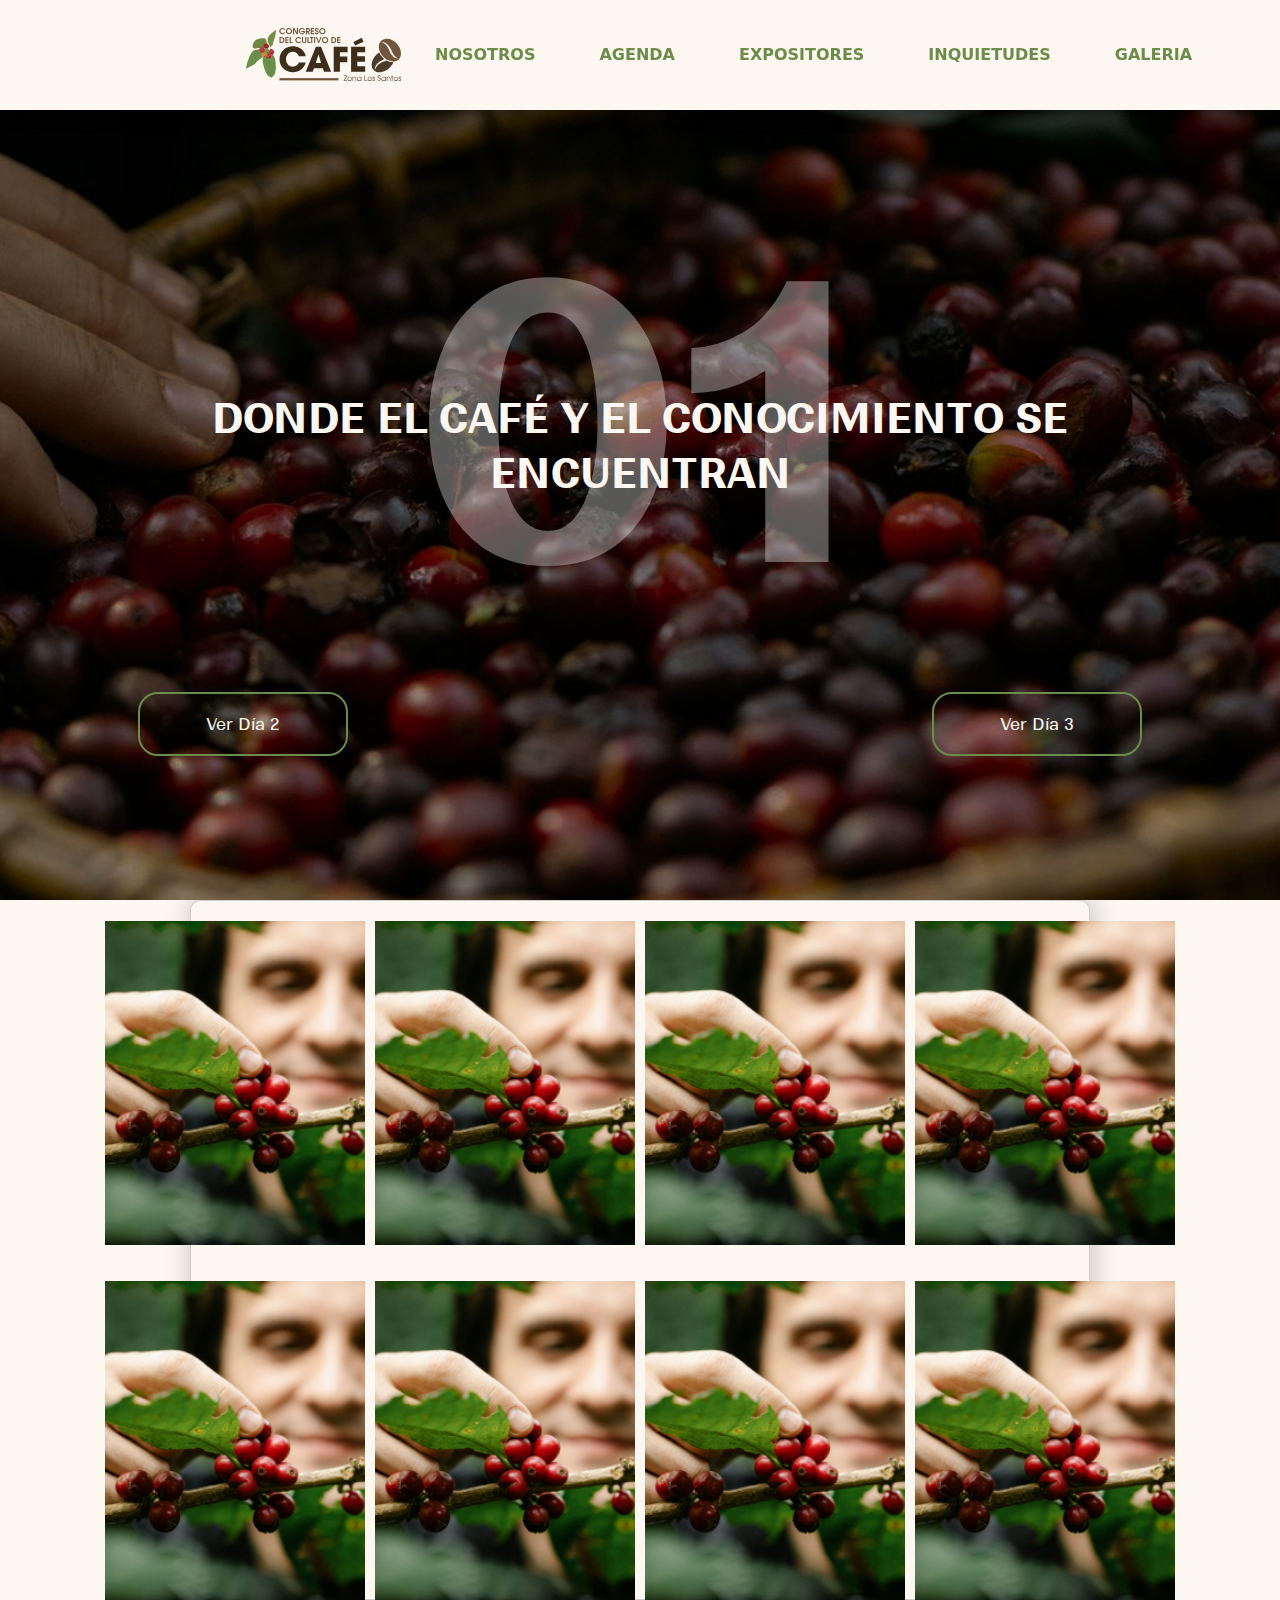
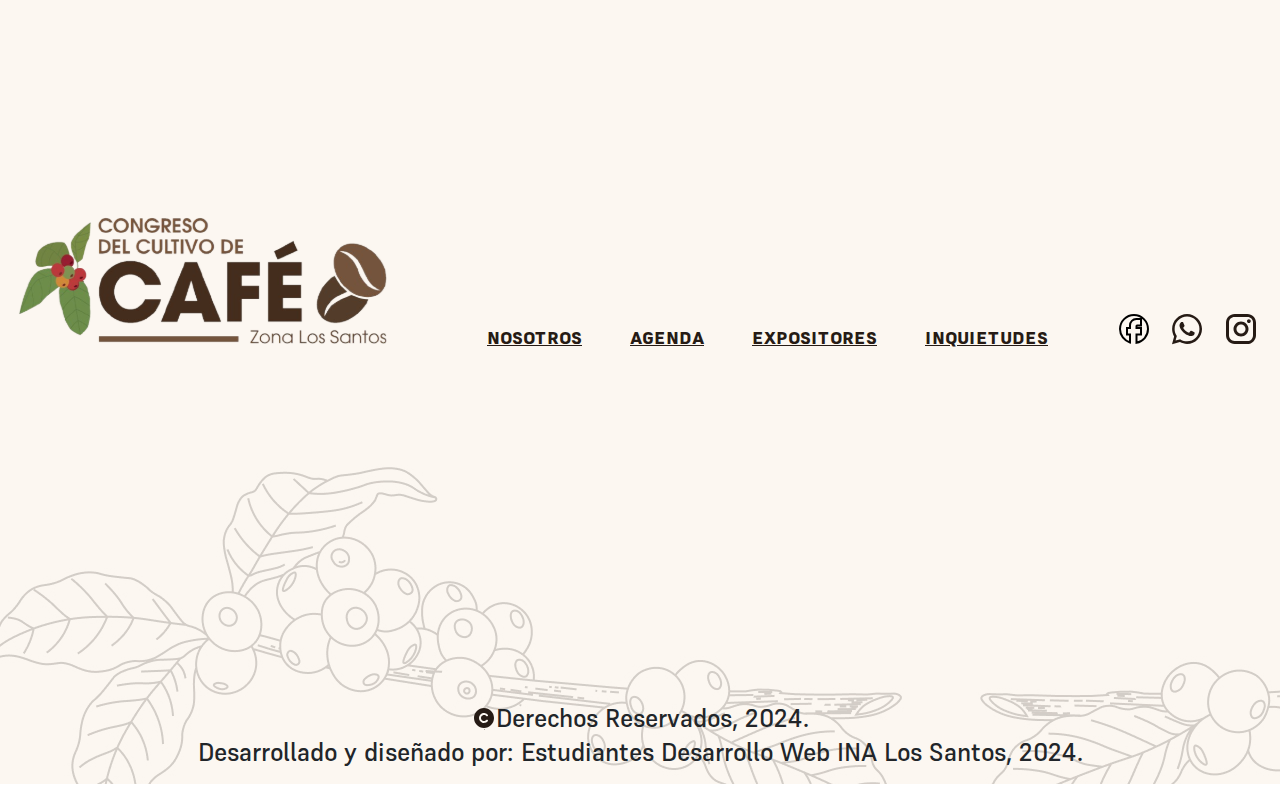
==== index1.html @ ed7559f1 "Add files via upload" ====
<!DOCTYPE html>
<html lang="es">

<head>
    <meta charset="UTF-8">
    <meta name="viewport" content="width=device-width, initial-scale=1.0">
    <title>Congreso Nacional Del Café</title>
    <link href="https://cdn.jsdelivr.net/npm/bootstrap@5.3.3/dist/css/bootstrap.min.css" rel="stylesheet"
        integrity="sha384-QWTKZyjpPEjISv5WaRU9OFeRpok6YctnYmDr5pNlyT2bRjXh0JMhjY6hW+ALEwIH" crossorigin="anonymous">
    <link rel="stylesheet" href="css/style.css">
</head>

<body>
    <header class="container-fluid">
        <!-- Incio navbar -->
        <nav class="navbar navbar-expand-xl fixed-top nav_menu">
            <div class="container">
                <a class="navbar-brand" href="#inicio"><img id="logo" src="img/logoCongreso.svg"
                        alt="Logo Congreso Nacional Del Cafe"></a>
                <button class="navbar-toggler" type="button" data-bs-toggle="collapse" data-bs-target="#navbarNav"
                    aria-controls="navbarNav" aria-expanded="false" aria-label="Toggle navigation">
                    <span class="navbar-toggler-icon"></span>
                </button>
                <div class="collapse navbar-collapse justify-content-end" id="navbarNav">
                    <ul class="navbar-nav nav_options">
                        <li class="nav-item">
                            <a class="nav-link nav_direction" aria-current="page" href="#nosotros">NOSOTROS</a>
                        </li>
                        <li class="nav-item">
                            <a class="nav-link nav_direction" href="#agenda">AGENDA</a>
                        </li>
                        <li class="nav-item">
                            <a class="nav-link nav_direction" href="#expositores">EXPOSITORES</a>
                        </li>
                        <li class="nav-item">
                            <a class="nav-link nav_direction" href="#inquietudes">INQUIETUDES</a>
                        </li>
                        <li class="nav-item">
                            <a class="nav-link nav_direction" href="galeria">GALERIA</a>
                        </li>
                    </ul>
                </div>
            </div>
        </nav>
    </header>
    <!-- Final navbar -->
    <!-- INICIO SECCION PRINCPAL GALERIA -->
    <section class="banner_galeria_1 overflow-x-hidden">
        <div class="container-fluid banner_galeria_1 d-flex justify-content-center align-items-center flex-column">
            <div class=" container row justify-content-center d-flex flex-column contenido_galeria">
                <div class="numero-fondo">
                    <h3 class="text-center titulo_banner_1">01</h3>
                </div>
                <article>
                    <div class="position-absolute top-50  contenedor_texto_galeria1">
                        <h3 class="texto_banner_1">
                            DONDE EL CAFÉ Y EL CONOCIMIENTO SE ENCUENTRAN
                        </h3>
                    </div>
                </article>
            </div>
            <div class=" botones-container">
                <div class=" botones">
                    <div class="">
                        <a href="index2.html" class="btn">Ver Día 2</a>
                    </div>
                    <div class="">
                        <a href="index3.html" class="btn">Ver Día 3</a>
                    </div>
                </div>
            </div>
        </div>
    </section>
    <!-- FINAL SECCION PRINCIPAL GALERIA -->

    <!-- Galería de imágenes -->
    <section class="sombra_galeria overflow-x-hidden">
        <div class="container d-flex justify-content-center align-items-center overflow-x-hidden">
            <div class="card p-4 d-flex justify-content-center align-items-center">
                <div class="contenedor_imagenes">
                    <div>
                        <img src="img/cogiendo cafe 1.jpg" alt="Imagen 1" class="img-fluid">
                    </div>
                    <div class="hidden-mobile">
                        <img src="img/cogiendo cafe 1.jpg" alt="Imagen 2" class="img-fluid">
                    </div>
                    <div>
                        <img src="img/cogiendo cafe 1.jpg" alt="Imagen 3" class="img-fluid">
                    </div>
                    <div>
                        <img src="img/cogiendo cafe 1.jpg" alt="Imagen 4" class="img-fluid">
                    </div>
                    <div class="hidden-mobile">
                        <img src="img/cogiendo cafe 1.jpg" alt="Imagen 5" class="img-fluid">
                    </div>
                    <div>
                        <img src="img/cogiendo cafe 1.jpg" alt="Imagen 6" class="img-fluid">
                    </div>
                    <div>
                        <img src="img/cogiendo cafe 1.jpg" alt="Imagen 7" class="img-fluid">
                    </div>
                    <div>
                        <img src="img/cogiendo cafe 1.jpg" alt="Imagen 8" class="img-fluid">
                    </div>
                </div>
            </div>
        </div>
    </section>

    <!-- Inicio footer -->
    <footer class="container-fluid text-center pb-3">
        <div class="row d-flex flex-wrap justify-content-around align-items-end">
            <div class="col Logo-Container">
                <a href="#"><img src="img/logo 1.svg" alt="logo" width="411" height="164px"></a>
            </div>
            <div class="col gap-5 d-flex flex-wrap justify-content-center Menu-Principal">
                <a href="#nosotros" class="">NOSOTROS</a>
                <a href="#agenda">AGENDA</a>
                <a href="#expositores">EXPOSITORES</a>
                <a href="#inquietudes">INQUIETUDES</a>
            </div>
            <div class="col d-flex flex-wrap justify-content-around Redes-Sociales gap-1">
                <a href="#"><svg xmlns="http://www.w3.org/2000/svg" width="30" height="30" viewBox="0 0 30 30"
                        fill="none">
                        <path
                            d="M8 19.5V20.5H9H11V28.4194C5.22116 26.6946 1 21.3426 1 15C1 7.27228 7.27228 1 15 1C22.7277 1 29 7.27228 29 15C29 21.8846 24.0348 27.601 17.5 28.7769V20.5H21H22V19.5V15V14H21H17.5V12C17.5 11.7273 17.7273 11.5 18 11.5H21H22V10.5V6V5H21H17.25C13.8027 5 11 7.80272 11 11.25V14H9H8V15V19.5Z"
                            stroke="black" stroke-width="2" />
                    </svg></a>
                <a href="#"><svg xmlns="http://www.w3.org/2000/svg" width="30" height="31" viewBox="0 0 30 31"
                        fill="none">
                        <path
                            d="M25.6281 4.38702C24.2458 2.9912 22.5995 1.88445 20.7852 1.13128C18.9708 0.378109 17.0247 -0.00642689 15.0603 8.12489e-05C6.82914 8.12489e-05 0.120603 6.70862 0.120603 14.9398C0.120603 17.578 0.81407 20.1408 2.11055 22.4021L0 30.1508L7.91457 28.0704C10.1005 29.2614 12.5578 29.8945 15.0603 29.8945C23.2915 29.8945 30 23.186 30 14.9549C30 10.9599 28.4472 7.20611 25.6281 4.38702ZM15.0603 27.3619C12.8291 27.3619 10.6432 26.7589 8.72864 25.6282L8.27638 25.3569L3.57286 26.593L4.82412 22.0101L4.52261 21.5428C3.28274 19.5635 2.62451 17.2754 2.62312 14.9398C2.62312 8.09556 8.201 2.51767 15.0452 2.51767C18.3618 2.51767 21.4824 3.81415 23.8191 6.16591C24.9763 7.31746 25.8933 8.68733 26.517 10.1961C27.1407 11.7048 27.4586 13.3223 27.4523 14.9549C27.4824 21.7991 21.9045 27.3619 15.0603 27.3619ZM21.8744 18.0755C21.4975 17.8946 19.6583 16.99 19.3266 16.8544C18.9799 16.7337 18.7387 16.6734 18.4824 17.0353C18.2261 17.4121 17.5176 18.2564 17.3065 18.4976C17.0955 18.7538 16.8693 18.784 16.4925 18.588C16.1156 18.4071 14.9095 18.0001 13.4925 16.7337C12.3769 15.7388 11.6382 14.5177 11.4121 14.1408C11.201 13.7639 11.3819 13.5679 11.5779 13.3719C11.7437 13.2061 11.9548 12.9348 12.1357 12.7237C12.3166 12.5126 12.392 12.3468 12.5126 12.1056C12.6332 11.8493 12.5729 11.6383 12.4824 11.4574C12.392 11.2765 11.6382 9.43727 11.3367 8.6835C11.0352 7.95988 10.7186 8.05033 10.4925 8.03526H9.76884C9.51256 8.03526 9.1206 8.12571 8.77387 8.50259C8.44221 8.87948 7.47739 9.784 7.47739 11.6232C7.47739 13.4624 8.8191 15.2413 9 15.4825C9.1809 15.7388 11.6382 19.5076 15.3769 21.1207C16.2663 21.5126 16.9598 21.7388 17.5025 21.9046C18.392 22.191 19.206 22.1458 19.8543 22.0554C20.5779 21.9498 22.0703 21.1508 22.3719 20.2765C22.6884 19.4021 22.6884 18.6634 22.5829 18.4976C22.4774 18.3317 22.2513 18.2564 21.8744 18.0755Z"
                            fill="#261B15" />
                    </svg></a>
                <a href="#"><svg xmlns="http://www.w3.org/2000/svg" width="30" height="30" viewBox="0 0 30 30"
                        fill="none">
                        <path
                            d="M8.7 0H21.3C26.1 0 30 3.9 30 8.7V21.3C30 23.6074 29.0834 25.8203 27.4518 27.4518C25.8203 29.0834 23.6074 30 21.3 30H8.7C3.9 30 0 26.1 0 21.3V8.7C0 6.39262 0.916605 4.17974 2.54817 2.54817C4.17974 0.916605 6.39262 0 8.7 0ZM8.4 3C6.96783 3 5.59432 3.56893 4.58162 4.58162C3.56893 5.59432 3 6.96783 3 8.4V21.6C3 24.585 5.415 27 8.4 27H21.6C23.0322 27 24.4057 26.4311 25.4184 25.4184C26.4311 24.4057 27 23.0322 27 21.6V8.4C27 5.415 24.585 3 21.6 3H8.4ZM22.875 5.25C23.3723 5.25 23.8492 5.44754 24.2008 5.79917C24.5525 6.15081 24.75 6.62772 24.75 7.125C24.75 7.62228 24.5525 8.09919 24.2008 8.45082C23.8492 8.80246 23.3723 9 22.875 9C22.3777 9 21.9008 8.80246 21.5492 8.45082C21.1975 8.09919 21 7.62228 21 7.125C21 6.62772 21.1975 6.15081 21.5492 5.79917C21.9008 5.44754 22.3777 5.25 22.875 5.25ZM15 7.5C16.9891 7.5 18.8968 8.29018 20.3033 9.6967C21.7098 11.1032 22.5 13.0109 22.5 15C22.5 16.9891 21.7098 18.8968 20.3033 20.3033C18.8968 21.7098 16.9891 22.5 15 22.5C13.0109 22.5 11.1032 21.7098 9.6967 20.3033C8.29018 18.8968 7.5 16.9891 7.5 15C7.5 13.0109 8.29018 11.1032 9.6967 9.6967C11.1032 8.29018 13.0109 7.5 15 7.5ZM15 10.5C13.8065 10.5 12.6619 10.9741 11.818 11.818C10.9741 12.6619 10.5 13.8065 10.5 15C10.5 16.1935 10.9741 17.3381 11.818 18.182C12.6619 19.0259 13.8065 19.5 15 19.5C16.1935 19.5 17.3381 19.0259 18.182 18.182C19.0259 17.3381 19.5 16.1935 19.5 15C19.5 13.8065 19.0259 12.6619 18.182 11.818C17.3381 10.9741 16.1935 10.5 15 10.5Z"
                            fill="#261B15" />
                    </svg></a>
            </div>
        </div>
        <div class="row copyright">
            <div class="col">
                <p><span><svg xmlns="http://www.w3.org/2000/svg" width="24" height="24" viewBox="0 0 24 24" fill="none">
                            <path fill-rule="evenodd" clip-rule="evenodd"
                                d="M12.5929 23.2579L12.5819 23.2599L12.5109 23.2949L12.4909 23.2989L12.4769 23.2949L12.4059 23.2599C12.3953 23.2566 12.3873 23.2583 12.3819 23.2649L12.3779 23.2749L12.3609 23.7029L12.3659 23.7229L12.3759 23.7359L12.4799 23.8099L12.4949 23.8139L12.5069 23.8099L12.6109 23.7359L12.6229 23.7199L12.6269 23.7029L12.6099 23.2759C12.6073 23.2653 12.6016 23.2593 12.5929 23.2579ZM12.8579 23.1449L12.8449 23.1469L12.6599 23.2399L12.6499 23.2499L12.6469 23.2609L12.6649 23.6909L12.6699 23.7029L12.6779 23.7099L12.8789 23.8029C12.8916 23.8063 12.9013 23.8036 12.9079 23.7949L12.9119 23.7809L12.8779 23.1669C12.8746 23.1549 12.8679 23.1476 12.8579 23.1449ZM12.1429 23.1469C12.1385 23.1443 12.1333 23.1434 12.1282 23.1445C12.1232 23.1456 12.1188 23.1487 12.1159 23.1529L12.1099 23.1669L12.0759 23.7809C12.0766 23.7929 12.0823 23.8009 12.0929 23.8049L12.1079 23.8029L12.3089 23.7099L12.3189 23.7019L12.3229 23.6909L12.3399 23.2609L12.3369 23.2489L12.3269 23.2389L12.1429 23.1469Z"
                                fill="#261B15" />
                            <path fill-rule="evenodd" clip-rule="evenodd"
                                d="M12 2C6.477 2 2 6.477 2 12C2 17.523 6.477 22 12 22C17.523 22 22 17.523 22 12C22 6.477 17.523 2 12 2ZM9 12C9.00006 11.3907 9.18568 10.7958 9.53214 10.2945C9.8786 9.79329 10.3695 9.40942 10.9395 9.19401C11.5095 8.97861 12.1316 8.94189 12.7229 9.08872C13.3143 9.23556 13.847 9.559 14.25 10.016C14.4256 10.2149 14.673 10.3359 14.9378 10.3524C15.2026 10.3689 15.4631 10.2796 15.662 10.104C15.8609 9.92843 15.9819 9.68103 15.9984 9.41623C16.0149 9.15142 15.9256 8.89091 15.75 8.692C15.0782 7.93038 14.1904 7.39138 13.2047 7.14674C12.2191 6.9021 11.1823 6.9634 10.2323 7.3225C9.28235 7.6816 8.46426 8.32146 7.88689 9.15695C7.30953 9.99244 7.00027 10.9839 7.00027 11.9995C7.00027 13.0151 7.30953 14.0066 7.88689 14.8421C8.46426 15.6775 9.28235 16.3174 10.2323 16.6765C11.1823 17.0356 12.2191 17.0969 13.2047 16.8523C14.1904 16.6076 15.0782 16.0686 15.75 15.307C15.8369 15.2085 15.9035 15.0939 15.9461 14.9696C15.9886 14.8454 16.0063 14.714 15.9981 14.5829C15.9899 14.4519 15.9559 14.3237 15.8982 14.2057C15.8404 14.0878 15.76 13.9824 15.6615 13.8955C15.563 13.8086 15.4484 13.742 15.3241 13.6994C15.1999 13.6569 15.0685 13.6392 14.9374 13.6474C14.8064 13.6556 14.6782 13.6896 14.5602 13.7473C14.4423 13.8051 14.3369 13.8855 14.25 13.984C13.847 14.441 13.3143 14.7644 12.7229 14.9113C12.1316 15.0581 11.5095 15.0214 10.9395 14.806C10.3695 14.5906 9.8786 14.2067 9.53214 13.7055C9.18568 13.2042 9.00006 12.6093 9 12Z"
                                fill="#261B15" />
                        </svg></span>Derechos Reservados, 2024.</p>
            </div>
        </div>
        <div class="row info-diseño">
            <div class="col">
                <p>
                    Desarrollado y diseñado por: Estudiantes Desarrollo Web INA Los Santos, 2024.
                </p>
            </div>
        </div>
    </footer>
    <!-- Final Footer -->
    <script src="https://cdn.jsdelivr.net/npm/bootstrap@5.3.3/dist/js/bootstrap.bundle.min.js"
        integrity="sha384-YvpcrYf0tY3lHB60NNkmXc5s9fDVZLESaAA55NDzOxhy9GkcIdslK1eN7N6jIeHz"
        crossorigin="anonymous"></script>
    <script src="JS/main.js"></script>
</body>

</html>
---- css/style.css ----
* {
    padding: 0;
    margin: 0;
    box-sizing: border-box;
    text-decoration: none;
    list-style: none;
}

/* IMPORTACIÓN DE FUENTES */
@font-face {
    font-family: 'Ranade';
    src: url(../Fuentes/Ranade_Complete/Ranade_Complete/Fonts/TTF/Ranade-Variable.ttf);
}

@font-face {
    font-family: 'Supreme';
    src: url(../Fuentes/Supreme_Complete/Supreme_Complete/Fonts/TTF/Supreme-Variable.ttf);
}

/* VARIABLES */
:root {
    /*============ VARIABLES PARA LOS COLORES ================*/
    --Color-Fondo-Oscuro: #261b15;
    --Color-Fondo-Claro: #fcf7f1;
    --Tipografia-Oscura: #261b15;
    --Tipografia-Clara: #fff;
    --Color-Botones: #6c8c4a;
    --Color-Detalles: #ca873b;
    /*============= VARIABLES PARA LOS TEXTOS =================*/
    --Fuente-H1: "Ranade", sans-serif;
    --Fuente-H2: "Ranade", sans-serif;
    --Fuente-Parrafos: "Supreme", sans-serif;
    --Fuente-Botones: "Supreme", sans-serif;
    /*============= VARIABLES PARA LOS FONT WEIGHT =================*/
    --Font-Bold: 800;
    --Font-Regular: 200;
    --Font-Medium: 400;
    /*============= VARIABLES PARA LOS TAMAÑOS DE LOS BOTONES =================*/
    /*============= WEB =================*/
    --Ancho-boton-web: 210px;
    --Alto-boton-web: 64px;
    --Tamano-fuente-boton-web: 25px;
    --Padding-boton-web: 10px;
    --Redondeo-boton-web: 15px;
    /*============= TABLET =================*/
    --Ancho-boton-tablet: 180px;
    --Alto-boton-tablet: 60px;
    --Tamano-fuente-boton-tablet: 20px;
    /* --Margen-boton-tablet:13px; */
    --Redondeo-boton-tablet: 10px;
    /*============= MOVIL =================*/
    --Ancho-boton-movil: 190px;
    --Alto-boton-movil: 55px;
    --Tamano-fuente-boton-movil: 18px;
    /* --Margen-boton-movil:10px; */
    --Redondeo-boton-movil: 15px;
}

/* INICIO ESTILOS PARA DIA 1 */
/*===================== INICIO Estilos del navBar ====================*/
.nav_options {
    gap: 3rem;
}

.nav_menu {
    background-color: var(--Color-Fondo-Claro);
    box-shadow: 0px 2px 15px 0px rgba(0, 0, 0, 0.50);
    border-bottom: #fcf7f1 solid 1px;
    padding: 0 11rem 0 14rem !important;
    z-index: 1000;
}

.nav_direction {
    font-family: var(--Fuente-navBar);
    font-weight: 800;
    font-size: 16px;
    color: var(--Color-Botones);
}

.nav_direction:hover {
    color: var(--Color-Detalles) !important;
}

#logo {
    width: 175px;
    height: 99px;
}

/*===================== FIN Estilos del navBar ====================*/

/* INICIO SECCION DE BANNER GALERIA */
.banner_galeria_1 {
    height: 100vh;
    width: 100%;
    background: url(../img/baner\ 1.1.jpg) no-repeat center;
    background-size: cover;
    overflow: hidden;
}

.banner_galeria_2 {
    height: 100vh;
    width: 100%;
    background: url(../img/flor\ de\ cafe\ 1.jpg) no-repeat center;
    background-size: cover;
    overflow: hidden;
}

.banner_galeria_3 {
    height: 100vh;
    width: 100%;
    background: url(../img/cogiendo\ cafe\ 1.jpg) no-repeat center;
    background-size: cover;
    overflow: hidden;
}
.numero-fondo{
    width: 100%;
    display: flex;
    justify-content: center;
    text-align: center;
}
.sombra_galeria {
    overflow: hidden;
}

.contenido_galeria {
    width: 700px;
    margin: 0 auto;
    overflow: hidden;
}

.titulo_banner_1 {
    color: #FFF;
    font-family: Ranade;
    font-size: 500px;
    font-style: normal;
    font-weight: 700;
    line-height: normal;
    opacity: 0.34;
    margin: 0 auto;
    width: 100%;
}



.texto_banner_1 {
    color: var(--Colores-Fondo-claro, #FCF7F1);
    text-align: center;
    font-family: 'Ranade', sans-serif;
    font-size: 48px;
    font-weight: 700;
    line-height: normal;
    text-transform: uppercase;
    width: 80%;
    /* margin: 0 auto;
    padding: 0; */
}

.botones {
    margin: 0 auto;
    justify-content: space-between;
    flex-direction: row;
    display: flex;
    width: 80%;
}
.botones-container{
    width: 100%;
    display: flex;
    justify-content: space-between;
    flex-direction: row;
}

.btn {
    border-radius: var(--BOTON-TABLET-Tamao-fuente, 20px);
    border: 2px solid var(--btn-web-btn-color, #6C8C4A);
    display: flex;
    width: var(--BOTON-WEB-Ancho-boton, 210px);
    height: var(--BOTON-WEB-Alto-boton, 64px);
    padding: 15px 55px;
    justify-content: center;
    align-items: center;
    flex-shrink: 0;
}

.btn:hover {
    border-radius: var(--BOTON-TABLET-Tamao-fuente, 20px);
    border: 2px solid var(--btn-web-btn-color, #6C8C4A);
    display: flex;
    width: var(--BOTON-WEB-Ancho-boton, 210px);
    height: var(--BOTON-WEB-Alto-boton, 64px);
    padding: 15px 55px;
    justify-content: center;
    align-items: center;
    flex-shrink: 0;
    background-color: var(--Color-Botones);
}

.botones a {
    color: var(--Color-Fondo-Claro);
    font-family: 'Ranade', san;
    font-size: var(--Fuente-Botones);
}

.botones a:hover {
    color: var(--Color-Fondo-Claro);
}
.contenedor_texto_galeria1 {
    top: 50%;
    left: 50vw;
    transform: translate(-50%, -50%);
    display: flex;
    justify-content: center;
    width: 90%;
}


@media screen and (max-width: 1440px) {
    .titulo_banner_1{
        font-size: 400px;
    }
    .texto_banner_1{
        font-size: 40px;
    }

}

@media screen and (max-width: 1270px) {
    .texto_banner_1{
        width: 1000px;
    }
}


@media screen and (max-width: 1060px) {
    .titulo_banner_1{
        font-size: 350px;
    }
    .texto_banner_1{
        font-size: 35px;
    }

}

@media screen and (max-width: 920px) {
    .texto_banner_1{
        font-size: 30px;
    }
}

@media screen and (max-width: 781px) {
    .titulo_banner_1{
        font-size: 300px;
    }
    .texto_banner_1{
        font-size: 27px;
    }
    .botones-container{
        padding: 0;
        width: 90%;
        
    }
    .botones{
        width: 100%;
        justify-content: space-evenly;
        margin-left: -13px;
        padding: 0;
    }
    .btn{
        width: var(--Ancho-boton-movil)
    }
    .btn a{
        font-size: 15px;
    }
}


@media screen and (max-width: 660px) {
    .titulo_banner_1 {
        margin: 0 auto;
    }
    .contenedor_texto_galeria1 {
        top: 50%;
        left: 50vw;
        transform: translate(-50%, -50%);
        display: flex;
        justify-content: center;
        width: 90%;
    }
    .numero-fondo{
        left: -130px;
        padding: 0;
        display: flex;
        justify-content: center;
    }
    .titulo_banner_1{
        margin: 0 auto;
    }
    .contenido_galeria{
        display: flex;
        justify-content: center;
    }
}


@media screen and (max-width: 575px) {
    .titulo_banner_1{
        font-size: 280px;
    }
    .texto_banner_1{
        font-size: 20px;
    }
    .numero-fondo{
        margin-left: -115px;
    }
} 
@media screen and (max-width: 504px) {
    .botones{
        flex-direction: column;
        justify-content: center;
        place-self: center;
        align-items: center;
        margin: 0;
    }
    .btn{
        margin: 20px 0;
    }
    .texto_banner_1{
        margin-top: -100px;
    }
}
@media screen and (max-width: 480px) {
    .texto_banner_1{
        margin-top: -100px;
    }
    .titulo_banner_1{
        margin-left: -10px;
    }
}
@media screen and (max-width: 430px) {
    .texto_banner_1{
        margin-top: -100px;
    }
    .titulo_banner_1{
        margin-left: -45px;
        font-size: 230px;
    }
    .texto_banner_1{
        font-size: 18px;
    }
}

@media screen and (max-width: 380px) {
    .titulo_banner_1{
        margin-left: -60px;
    }
}

@media screen and (max-width: 360px) {
    .titulo_banner_1{
        margin-left: -80px;
    }
}
@media screen and (max-width: 321px) {
    .titulo_banner_1{
        font-size: 180px;
        margin-top: 95px;
    }
    .texto_banner_1{
        margin-top: 45px;
    }
    .btn{
        width: 150px;
        height: 50px;
        padding: 0;
    }
    .btn a{
        font-size: 10px;
    }
    .btn:hover {
        width: 150px;
        height: 50px;
        font-size: 15px;
        padding: 0;
    }
}
/* FINAL DE MEDIAQUERYS */


/* Inicio seccion de Galeria */
/* titulo principal */
.titulo {
    color: var(--Tipografia-Oscura);
    font-family: var(--Fuente-H2);
    font-weight: 700;
    line-height: normal;
    font-style: normal;
    margin-top: 66px;
}

.galeria {
    background-color: var(--Color-Fondo-Claro);
    overflow: hidden;
}

/* contenedor principal de imagenes y texto laterales */
.main-container {
    display: flex;
    justify-content: center;
    width: 100%;
}

/* contendor de la galeria con ancho fijo */
.galeria-container {
    width: 1839px;
    margin: 0 auto;
}

/* contenedor de las imagenes */

.image-container {
    position: relative;
    overflow: hidden;
    width: 100%;
    height: 440px;
    margin: 0 auto 127px auto;
}

.image-container img {
    width: 100%;
    height: 100%;
    display: block;
}

.overlay {
    position: absolute;
    top: 0;
    left: 0;
    width: 553px;
    height: 100%;
    color: var(--Color-Fondo-Claro);
    display: flex;
    flex-direction: column;
    justify-content: center;
    align-items: center;
    background-color: transparent;
    color: transparent;
    transition: background-color 0.3s ease;
    text-align: center;
}

.overlay-right {
    position: absolute;
    top: 0;
    right: 0;
    width: 553px;
    height: 100%;
    color: var(--Color-Fondo-Claro);
    display: flex;
    flex-direction: column;
    justify-content: center;
    align-items: center;
    background-color: transparent;
    color: transparent;
    opacity: 1;
    transition: opacity 0.3s ease, transform 0.2s ease;
    transform: translateX(1000px);
}

.image-container:hover .overlay,
.image-container:hover .overlay-right {
    background-color: rgba(255, 255, 255, 0.8)
}

.overlay h3,
.overlay-right h3 {
    color: transparent;
    font-size: 110px;
    text-transform: uppercase;
    -webkit-text-stroke: 1px var(--Color-Fondo-Claro);
    font-family: var(--Fuente-H2);
    font-weight: 700;
    line-height: normal;
    font-style: normal;
}

/* Cambiar el color del texto en hover */
.image-container:hover .overlay h3,
.image-container:hover .overlay-right h3 {
    color: #333;
    -webkit-text-stroke: 2px #333;
}

/* Estilo para el botón */
.overlay button,
.overlay-right button {
    padding: 10px 20px;
    font-size: var(--Fuente-Botones);
    background-color: var(--Color-Botones);
    /* Color de fondo del botón */
    color: var(--Color-Fondo-Claro);
    /* Color del texto */
    border: none;
    border-radius: 5px;
    /* Bordes redondeados */
    transition: background-color 0.3s ease;
    /* Transición para el hover */
}

/* Efecto hover para el botón */
.overlay .boton:hover,
.overlay-right .boton:hover {
    background-color: var(--Color-Botones);
    /* Color de fondo al hacer hover */
    color: var(--Color-Fondo-Claro);
}

.titulo_movil{
    display: none;
}
.sidebar-text {
    font-size: 150px;
    color: #d9d9d9;
    writing-mode: vertical-rl;
    font-weight: bold;
    letter-spacing: 5px;
    margin-top: 50px;
    margin-bottom: 50px;
    transform: rotate(180deg);
}

.sidebar-text1 {
    font-size: 150px;
    color: #d9d9d9;
    writing-mode: vertical-rl;
    font-weight: bold;
    letter-spacing: 5px;
    margin-top: 50px;
    margin-bottom: 50px;
    transform: rotate(360deg);
}

.line {
    width: 4px;
    height: 345px;
    background-color: #d9d9d9;
    margin-bottom: 5px;
}

.line2 {
    width: 4px;
    height: 496px;
    background-color: #d9d9d9;
    margin-bottom: 5px;
}

.line3 {
    width: 4px;
    height: 345px;
    background-color: #d9d9d9;
    margin-bottom: 5px;
}

.line4 {
    width: 4px;
    height: 496px;
    background-color: #d9d9d9;
    margin-bottom: 5px;
}

.button {
    width: var(--Ancho-boton-web);
    height: var(--Alto-boton-web);
    padding: var(--Padding-boton-web);
    border: var(--Redondeo-boton-web);
    font-size: var(--Tamano-fuente-boton-web);
    font-family: var(--Fuente-Botones);
    color: var(--Color-Fondo-Claro);
    background-color: var(--Color-Botones);
}

.button:hover {
    background-color: var(--Color-Botones);
    color: #fcf7f1;
}

/* FIN SECCION GALERIA PRINCIPAL */
/* INICIO SECCION DE GALERIA */
.sombra_galeria {
    background-color: var(--Color-Fondo-Claro);
    width: 100%;
    height: 100vh;
}

.contenedor_imagenes {
    width: 1440px;
}

.card {
    border-radius: 10px;
    box-shadow: 2px 2px 22px 6px rgba(0, 0, 0, 0.15);
    width: 1154px;
    height: 794px;
    background-color: var(--Color-Fondo-Claro);
}

.img-fluid {
    width: 348px;
    height: 295px;
    object-fit: cover;
    flex-shrink: 0;
    align-items: center;
    display: flex;
    justify-content: space-between;
    padding-top: 10%;
}
body{
    overflow-x: hidden;
}
/* INICIO DE MEDIAQUERYS */

@media screen and (max-width:1024px) {
    .image-container {
        position: relative;
        overflow: hidden;
        width: 100%;
        height: 289px;
        margin: 0 auto 87px auto;
    }

    .overlay {
        position: absolute;
        top: 0;
        left: 0;
        width: 100%;
        height: 100%;
        color: var(--Color-Fondo-Claro);
        display: flex;
        flex-direction: column;
        justify-content: center;
        align-items: center;
        background-color: transparent;
        color: transparent;
        transition: background-color 0.3s ease;
        text-align: center;
    }

    .overlay-right {
        position: absolute;
        top: 0;
        right: 0;
        width: 100%;
        height: 100%;
        color: var(--Color-Fondo-Claro);
        display: flex;
        flex-direction: column;
        justify-content: center;
        align-items: center;
        background-color: transparent;
        color: transparent;
        opacity: 1;
        transition: opacity 0.3s ease, transform 0.2s ease;
        transform: initial;
    }

    .image-container:hover .overlay,
    .image-container:hover .overlay-right {
        background-color: initial;
    }

    .image-container:hover .overlay h3,
    .image-container:hover .overlay-right h3 {
        color: transparent;
        -webkit-text-stroke: 2px var(--Color-Fondo-Claro);
    }
    .titulo_movil{
        display: none;
    }
    .sidebar-text {
        font-size: 100px;
        color: #d9d9d9;
        writing-mode: vertical-rl;
        font-weight: bold;
        letter-spacing: 5px;
        margin-top: 50px;
        margin-bottom: 50px;
        transform: rotate(180deg);
    }

    .sidebar-text1 {
        font-size: 100px;
        color: #d9d9d9;
        writing-mode: vertical-rl;
        font-weight: bold;
        letter-spacing: 5px;
        margin-top: 50px;
        margin-bottom: 50px;
        transform: rotate(360deg);
    }

    .line {
        width: 4px;
        height: 257px;
        background-color: #d9d9d9;
        margin-bottom: 5px;
    }

    .line2 {
        width: 4px;
        height: 257px;
        background-color: #d9d9d9;
        margin-bottom: 5px;
    }

    .line3 {
        width: 4px;
        height: 257px;
        background-color: #d9d9d9;
        margin-bottom: 5px;
    }

    .line4 {
        width: 4px;
        height: 257px;
        background-color: #d9d9d9;
        margin-bottom: 5px;
    }
}
@media screen and (max-width:768px){
    .titulo_movil{
        display: block;
        text-align: start;
        color: #D9D9D9;
        font-family: Ranade;
        font-size: 30px;
        font-style: normal;
        font-weight: 700;
        line-height: normal;
        margin-bottom: 4px !important;
    }
    
    .sidebar-text {
            display: none;
    }
    .sidebar-text1 {
        display: none;
    }
    .line {
        display:none
    }

    .line2 {
        display:none
    }

    .line3 {
        display:none
    }

    .line4 {
        display:none
    }
}
/* Media Query para pantallas entre 1440px y 1920px */
@media screen and (min-width: 1440px) and (max-width: 1920px) {
    .img-fluid {
        width: 440px; /* Ajusta el tamaño de las imágenes */
        height: 379px;
    }


    .contenedor_imagenes {
        flex-wrap: wrap;
        gap: 15px; 
        width: 1400px; 
        align-items: center;
        display: flex;
        justify-content: center;
    }

    .contenedor_imagenes > div {
        flex: 1 1 22%; /* Ocupa un 22% del espacio en pantallas de este tamaño */
    }

    .card {
        border-radius: 12px; 
        box-shadow: 3px 3px 30px 10px rgba(0, 0, 0, 0.1); 
        width: 1000px; 
        height: 800px;
        background-color: var(--Color-Fondo-Claro);
    }

    .img-des1 {
        display: block; /* Hace visible la imagen */
    }

    .contenedor-con-scroll {
        overflow: hidden; /* Desactiva el scroll interno */
    }

}
@media screen and (max-width: 1440px) {
    .img-fluid {
        width: 400px; /* Ajusta el tamaño de las imágenes */
        height: 350px;
    }

    .contenedor_imagenes {
        flex-wrap: wrap;
        gap: 10px;
        width: 1070px;
        align-items: center;
        display: flex;
        justify-content: center;
    }
    .contenedor_imagenes > div {
        flex: 1 1 22%; /* Ocupa aproximadamente 1/4 del ancho en pantallas grandes */
    }
    

    .card {
        border-radius: 10px;
        box-shadow: 2px 2px 22px 6px rgba(0, 0, 0, 0.15);
        width: 900px;
        height: 700px;
        background-color: var(--Color-Fondo-Claro);
    }
    .img-des1{
        display: none;
    }

    .contenedor-con-scroll {
        overflow: hidden; /* Desactiva el scroll interno */
        display: none;
    }
}
@media screen and (max-width: 1024px) and (min-width: 768px) {
    .img-fluid {
        width: calc(225px + (100vw - 768px) * ((300 - 225) / (1024 - 768))); /* Interpolación del ancho */
        height: calc(188px + (100vw - 768px) * ((auto - 188) / (1024 - 768))); /* Interpolación de la altura */
    }

    .contenedor_imagenes {
        display: grid; /* Cambia a grid para una mejor adaptación */
        grid-template-columns: repeat(2, 1fr); /* Dos columnas */
        gap: 10px;
        width: 100%; /* Ocupar el 100% del ancho */
        justify-items: center;
    }

    .contenedor_imagenes > div {
        flex: 1 1 calc(50% - 10px); /* Dos columnas con un pequeño margen */
    }

    .card {
        border-radius: calc(10px + (12 - 10) * ((100vw - 768px) / (1024 - 768))); /* Interpolación del border-radius */
        width: calc(490px + (900 - 490) * ((100vw - 768px) / (1024 - 768))); /* Interpolación del ancho */
        height: calc(663px + (700 - 663) * ((100vw - 768px) / (1024 - 768))); /* Interpolación de la altura */
        background-color: var(--Color-Fondo-Claro);
    }

    .img-des1 {
        display: none; /* Mantener oculto */
    }

    .contenedor-con-scroll {
        overflow: hidden; /* Desactiva el scroll interno */
        display: none; /* Mantener oculto */
    }
}
@media screen and (max-width: 768px) {
    .hidden-mobile {
        display: none !important;
    }

    .contenedor_imagenes {
        display: grid;
        grid-template-columns: repeat(2, 1fr); /* Dos columnas */
        gap: 10px;
        width: 100%;
        justify-items: center;
    }

    .img-fluid {
        width: 100%; /* Ocupar el 100% del ancho de la celda */
        height: auto;
        max-width: 300px; /* Limita el ancho de las imágenes */
        border-radius: 0; /* Elimina bordes redondeados */
    }

    .card {
        width: 100%; /* Asegura que ocupe todo el ancho en móvil */
        padding: 0;
    }
}
/* FINAL DE MEDIAQUERYS */







/* ===================================================================================================== */

/* INICIO SECCION DE FOOTER */
footer {
    height: fit-content;
    background-image: url(../img/Diseño\ Footer\ Web.jpg);
}

footer a {
    font-family: var(--Fuente-Botones);
    color: var(--Tipografia-Oscura);
    font-weight: 800;
    font-size: 18px;
}

.Logo-Container {
    max-width: fit-content;
}

.Menu-Principal {
    height: 35px;
    max-width: 650px;
    margin-bottom: .3rem;
}

.Redes-Sociales {
    max-width: 180px;
    margin-bottom: 1.2rem;
}

.copyright,
.info-diseño {
    max-height: 34px;
    font-family: var(--Fuente-Parrafos);
    font-weight: 500;
    font-size: 25px;
}

.copyright {
    margin-top: 21rem;
}

.copyright p span svg {
    margin-bottom: .3rem;
}


@media screen and (max-width: 1024px) {
    .Logo-Container a img {
        width: 256px;
        height: 102px;
    }

    .Menu-Principal a {
        font-size: 13px;
    }

    .Redes-Sociales svg {
        height: 23px;
    }

    footer {
        background: url(../img/Diseño\ Footer\ Tablet.jpg);
    }
}

@media screen and (max-width: 768px) {
    .Logo-Container a img {
        width: 192px;
        height: 72px;
    }

    .Menu-Principal a {
        font-size: 15px;
    }

    .Redes-Sociales svg {
        height: 26px;
    }

    .copyright,
    .info-diseño {
        font-size: 20px;
    }

    footer {
        background: url(../img/Diseño\ Footer\ Movil.jpg);
    }

    .Redes-Sociales {
        max-height: 27px;
    }
}

@media screen and (max-width: 320px) {

    .copyright,
    .info-diseño {
        font-size: 17px;
    }

    .Redes-Sociales svg {
        width: 20px;
    }

    .Logo-Container a img {
        width: 130px;
    }

    .Logo-Container {
        padding: 0px;
    }

    .copyright svg {
        width: 17px;
    }

    .participantes {
        font-size: 23px;
        padding: 10px 15px;
    }

}

/* FINAL SECCION DE FOOTER */
/* FINAL ESTILOS PARA DIA 1 */
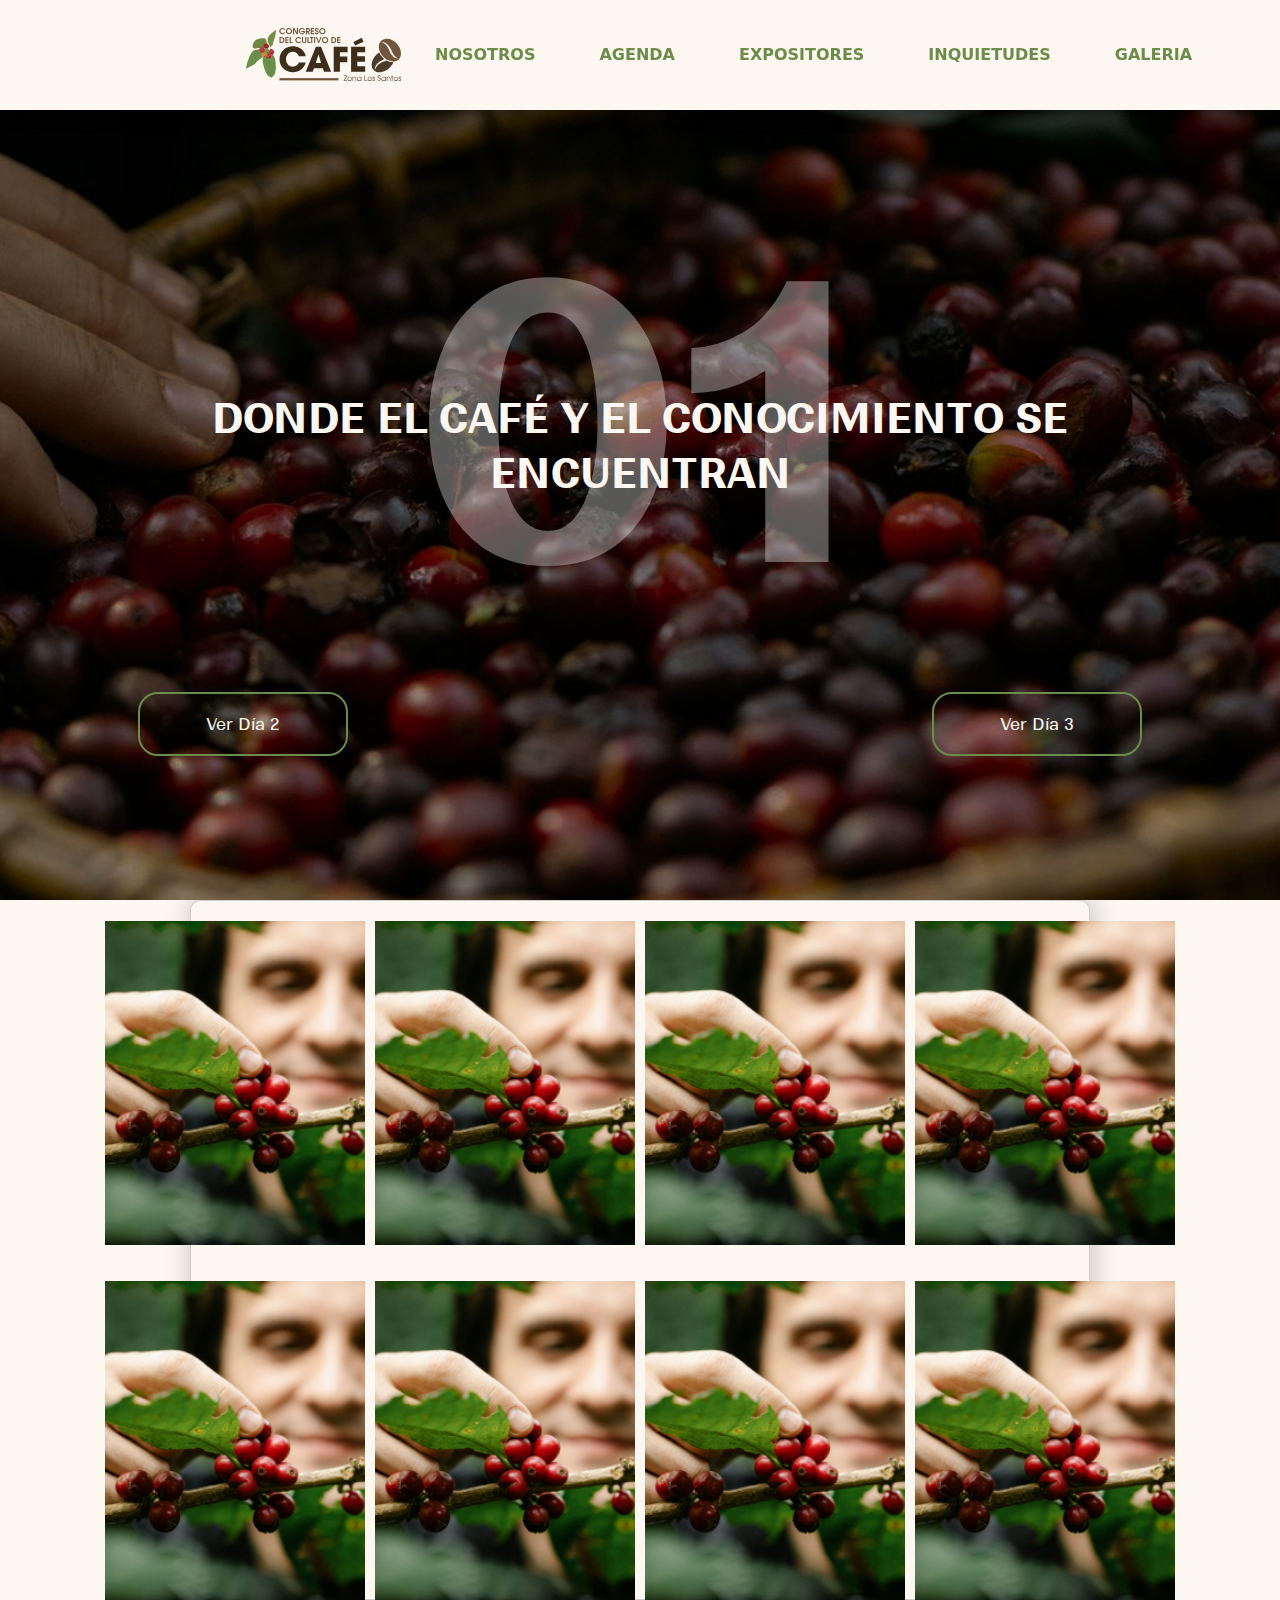
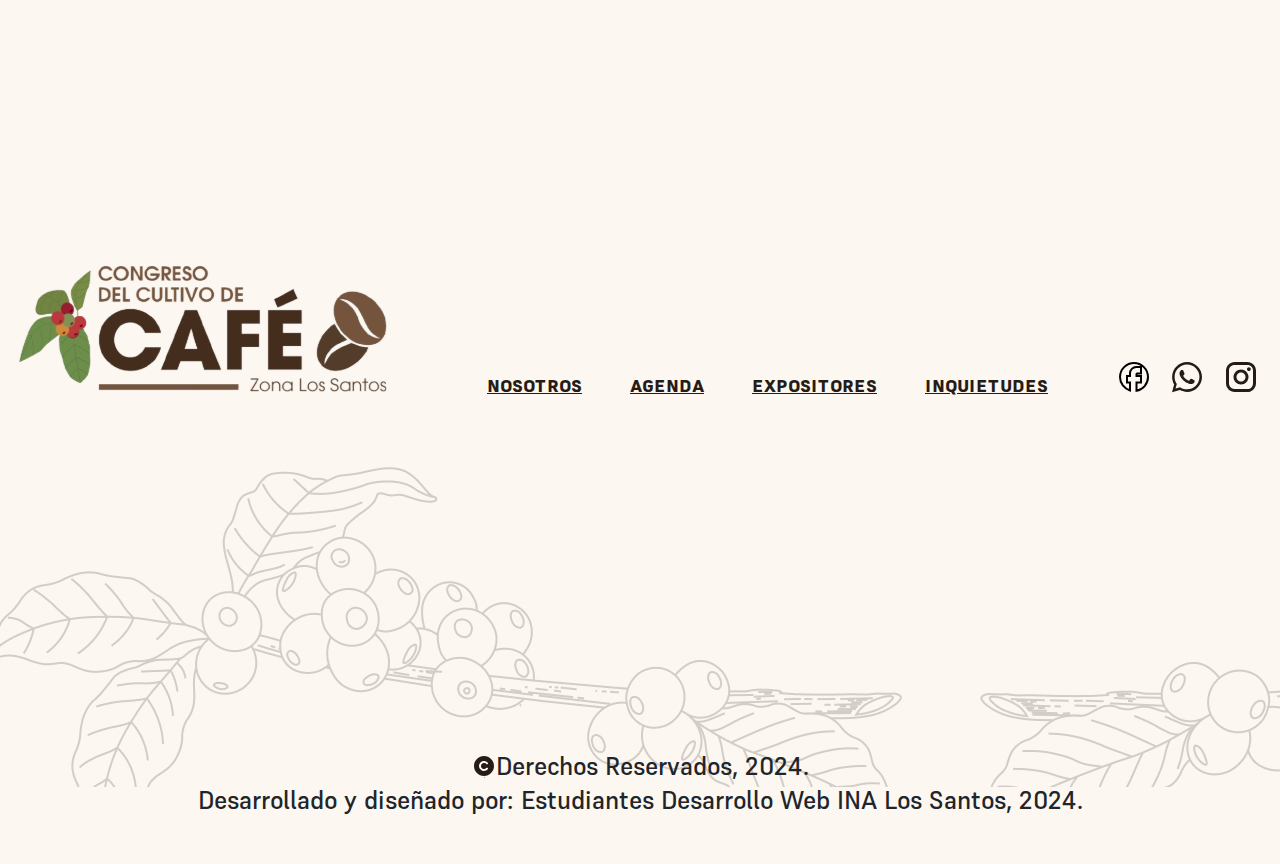
==== commit 5d86e9d7: "Add files via upload" ====
--- a/index1.html
+++ b/index1.html
@@ -1,6 +1,5 @@
 <!DOCTYPE html>
 <html lang="es">
-
 <head>
     <meta charset="UTF-8">
     <meta name="viewport" content="width=device-width, initial-scale=1.0">
@@ -8,35 +7,38 @@
     <link href="https://cdn.jsdelivr.net/npm/bootstrap@5.3.3/dist/css/bootstrap.min.css" rel="stylesheet"
         integrity="sha384-QWTKZyjpPEjISv5WaRU9OFeRpok6YctnYmDr5pNlyT2bRjXh0JMhjY6hW+ALEwIH" crossorigin="anonymous">
     <link rel="stylesheet" href="css/style.css">
+    <!-- LINK PARA EL FAV ICON -->
+    <link rel="shortcut icon" href="img/fav icon.png" type="image/x-icon">
 </head>
-
 <body>
-    <header class="container-fluid">
+    <header class="position-relative">
         <!-- Incio navbar -->
         <nav class="navbar navbar-expand-xl fixed-top nav_menu">
             <div class="container">
-                <a class="navbar-brand" href="#inicio"><img id="logo" src="img/logoCongreso.svg"
+                <a class="navbar-brand" href="index.html"><img id="logo" src="logo/logoCongreso.svg"
                         alt="Logo Congreso Nacional Del Cafe"></a>
-                <button class="navbar-toggler" type="button" data-bs-toggle="collapse" data-bs-target="#navbarNav"
-                    aria-controls="navbarNav" aria-expanded="false" aria-label="Toggle navigation">
+                <button class="navbar-toggler boton_navbar" type="button" data-bs-toggle="collapse"
+                    data-bs-target="#navbarNav" aria-controls="navbarNav" aria-expanded="false"
+                    aria-label="Toggle navigation">
                     <span class="navbar-toggler-icon"></span>
                 </button>
                 <div class="collapse navbar-collapse justify-content-end" id="navbarNav">
                     <ul class="navbar-nav nav_options">
                         <li class="nav-item">
-                            <a class="nav-link nav_direction" aria-current="page" href="#nosotros">NOSOTROS</a>
+                            <a class="nav-link nav_direction" aria-current="page"
+                                href="index.html#nosotros">NOSOTROS</a>
                         </li>
                         <li class="nav-item">
-                            <a class="nav-link nav_direction" href="#agenda">AGENDA</a>
+                            <a class="nav-link nav_direction" href="index.html#agenda">AGENDA</a>
                         </li>
                         <li class="nav-item">
-                            <a class="nav-link nav_direction" href="#expositores">EXPOSITORES</a>
+                            <a class="nav-link nav_direction" href="index.html#expositores">EXPOSITORES</a>
                         </li>
                         <li class="nav-item">
-                            <a class="nav-link nav_direction" href="#inquietudes">INQUIETUDES</a>
+                            <a class="nav-link nav_direction" href="index.html#inquietudes">INQUIETUDES</a>
                         </li>
                         <li class="nav-item">
-                            <a class="nav-link nav_direction" href="galeria">GALERIA</a>
+                            <a class="nav-link nav_direction" href="index.html#galeria">GALERIA</a>
                         </li>
                     </ul>
                 </div>
@@ -72,10 +74,9 @@
         </div>
     </section>
     <!-- FINAL SECCION PRINCIPAL GALERIA -->
-
     <!-- Galería de imágenes -->
     <section class="sombra_galeria overflow-x-hidden">
-        <div class="container d-flex justify-content-center align-items-center overflow-x-hidden">
+        <div class="container d-flex justify-content-center align-items-center overflow-x-hidden ajustin">
             <div class="card p-4 d-flex justify-content-center align-items-center">
                 <div class="contenedor_imagenes">
                     <div>
@@ -106,18 +107,17 @@
             </div>
         </div>
     </section>
-
     <!-- Inicio footer -->
-    <footer class="container-fluid text-center pb-3">
+    <footer class="container-fluid text-center py-5">
         <div class="row d-flex flex-wrap justify-content-around align-items-end">
             <div class="col Logo-Container">
                 <a href="#"><img src="img/logo 1.svg" alt="logo" width="411" height="164px"></a>
             </div>
             <div class="col gap-5 d-flex flex-wrap justify-content-center Menu-Principal">
-                <a href="#nosotros" class="">NOSOTROS</a>
-                <a href="#agenda">AGENDA</a>
-                <a href="#expositores">EXPOSITORES</a>
-                <a href="#inquietudes">INQUIETUDES</a>
+                <a href="index.html#nosotros" class="">NOSOTROS</a>
+                <a href="index.html#agenda">AGENDA</a>
+                <a href="index.html#expositores">EXPOSITORES</a>
+                <a href="index.html#inquietudes">INQUIETUDES</a>
             </div>
             <div class="col d-flex flex-wrap justify-content-around Redes-Sociales gap-1">
                 <a href="#"><svg xmlns="http://www.w3.org/2000/svg" width="30" height="30" viewBox="0 0 30 30"
@@ -166,5 +166,4 @@
         crossorigin="anonymous"></script>
     <script src="JS/main.js"></script>
 </body>
-
 </html>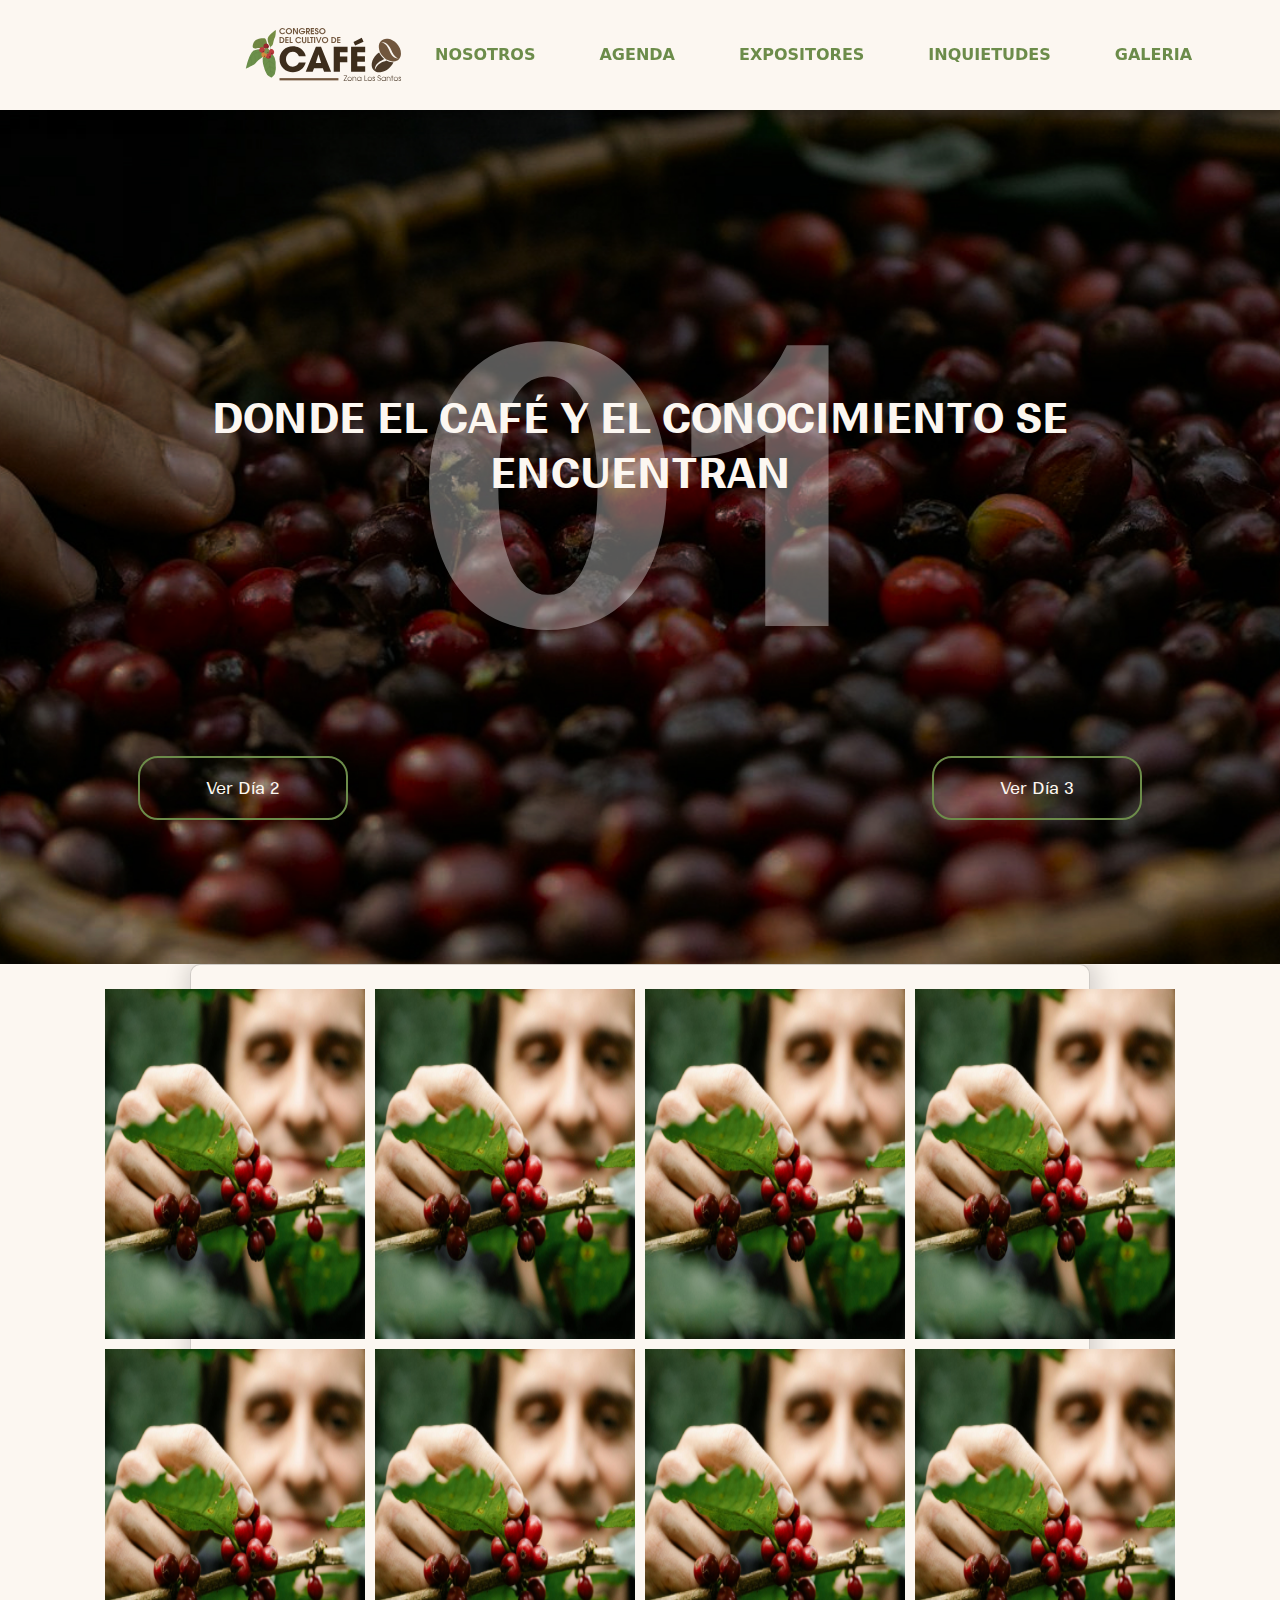
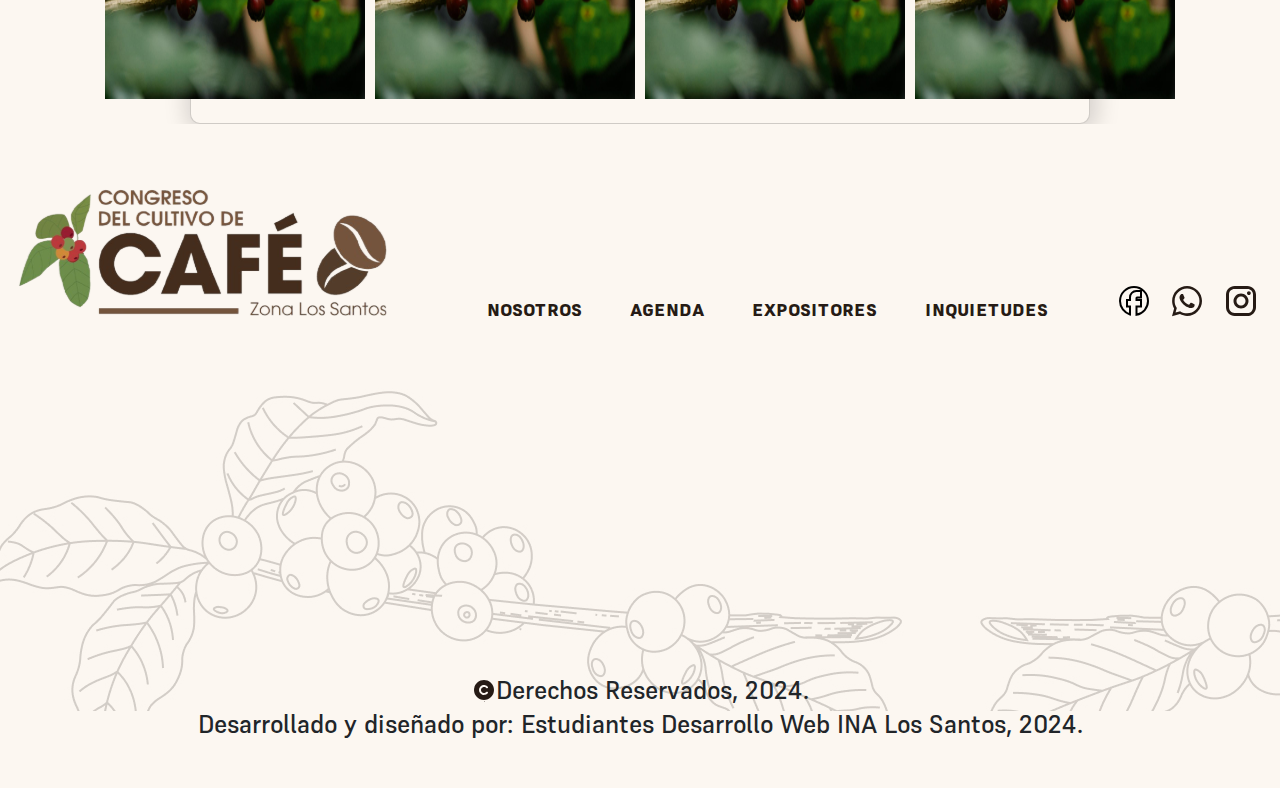
==== commit 605d0f77: "Add files via upload" ====
--- a/index1.html
+++ b/index1.html
@@ -6,9 +6,18 @@
     <title>Congreso Nacional Del Café</title>
     <link href="https://cdn.jsdelivr.net/npm/bootstrap@5.3.3/dist/css/bootstrap.min.css" rel="stylesheet"
         integrity="sha384-QWTKZyjpPEjISv5WaRU9OFeRpok6YctnYmDr5pNlyT2bRjXh0JMhjY6hW+ALEwIH" crossorigin="anonymous">
-    <link rel="stylesheet" href="css/style.css">
+    <link rel="stylesheet" href="CSS/style.css">
     <!-- LINK PARA EL FAV ICON -->
     <link rel="shortcut icon" href="img/fav icon.png" type="image/x-icon">
+
+    <!-- GOOGLE TAG -->
+    <script async src="https://analytics.google.com/analytics/web/?hl=es&pli=1#/p455416550/reports/intelligenthome"></script>
+    <script>
+        window.dataLayer = window.dataLayer || [];
+        function gtag(){dataLayer.push(arguments);}
+        gtag('js',new Date());
+        gtag('config' , 'G-KV42K883QN')
+    </script>
 </head>
 <body>
     <header class="position-relative">
--- a/CSS/style.css
+++ b/CSS/style.css
@@ -0,0 +1,3203 @@
+* {
+    padding: 0;
+    margin: 0;
+    box-sizing: border-box;
+    text-decoration: none;
+    list-style: none;
+    scroll-behavior: smooth;
+}
+/* IMPORTACIÓN DE FUENTES */
+@font-face {
+    font-family: "Ranade";
+    src: url(../Fuentes/Ranade_Complete/Ranade_Complete/Fonts/TTF/Ranade-Variable.ttf);
+}
+@font-face {
+    font-family: "Supreme";
+    src: url(../Fuentes/Supreme_Complete/Supreme_Complete/Fonts/TTF/Supreme-Variable.ttf);
+}
+/* VARIABLES */
+:root {
+    /*============ VARIABLES PARA LOS COLORES ================*/
+    --Color-Fondo-Oscuro: #261b15;
+    --Color-Fondo-Claro: #fcf7f1;
+    --Tipografia-Oscura: #261b15;
+    --Tipografia-Clara: #fff;
+    --Color-Botones: #6c8c4a;
+    --Color-Detalles: #ca873b;
+    /*============= VARIABLES PARA LOS TEXTOS =================*/
+    --Fuente-H1: "Ranade", sans-serif;
+    --Fuente-H2: "Ranade", sans-serif;
+    --Fuente-Parrafos: "Supreme", sans-serif;
+    --Fuente-Botones: "Supreme", sans-serif;
+    /*============= VARIABLES PARA LOS FONT WEIGHT =================*/
+    --Font-Bold: 800;
+    --Font-Regular: 200;
+    --Font-Medium: 400;
+    /*============= VARIABLES PARA LOS TAMAÑOS DE LOS BOTONES =================*/
+    /*============= WEB =================*/
+    --Ancho-boton-web: 210px;
+    --Alto-boton-web: 64px;
+    --Tamano-fuente-boton-web: 25px;
+    --Padding-boton-web: 10px;
+    --Redondeo-boton-web: 15px;
+    /*============= TABLET =================*/
+    --Ancho-boton-tablet: 180px;
+    --Alto-boton-tablet: 60px;
+    --Tamano-fuente-boton-tablet: 20px;
+    /* --Margen-boton-tablet:13px; */
+    --Redondeo-boton-tablet: 10px;
+    /*============= MOVIL =================*/
+    --Ancho-boton-movil: 190px;
+    --Alto-boton-movil: 55px;
+    --Tamano-fuente-boton-movil: 18px;
+    /* --Margen-boton-movil:10px; */
+    --Redondeo-boton-movil: 15px;
+}
+/* /\/\/\/\/\/\/\/\/\/\/\/\/\/\/\/\/\/\/\/\/\/\/\/\/\/\/\/\/\/\/\/\/\/\/\/\/\/\/\/\/\/\/\/\/\/\/\/\/\/\/\/\/\/\/\/\
+HEADER
+/\/\/\/\/\/\/\/\/\/\/\/\/\/\/\/\/\/\/\/\/\/\/\/\/\/\/\/\/\/\/\/\/\/\/\/\/\/\/\/\/\/\/\/\/\/\/\/\/\/\/\/\/\/\/\/\ */
+/*========================== INICIO Estilos Header =======================*/
+header {
+    height: auto;
+    padding: 2rem 0 !important;
+}
+/*========================== FIN Estilos Header =======================*/
+/*===================== INICIO Estilos del navBar ====================*/
+.nav_options {
+    gap: 3rem;
+}
+.nav_menu {
+    background-color: var(--Color-Fondo-Claro);
+    box-shadow: 0px 2px 15px 0px rgba(0, 0, 0, 0.5);
+    border-bottom: #fcf7f1 solid 1px;
+    padding: 0 11rem 0 14rem !important;
+    z-index: 1000;
+}
+.nav_direction {
+    font-family: var(--Fuente-navBar);
+    font-weight: 800;
+    font-size: 16px;
+    color: var(--Color-Botones);
+}
+.nav_direction:hover {
+    color: var(--Color-Detalles) !important;
+}
+.boton_nav {
+    border: none !important;
+}
+#logo {
+    width: 175px;
+    height: 99px;
+}
+/*===================== FIN Estilos del navBar ====================*/
+/*===================== INICIO Estilos del contenido Banner ====================*/
+/*=== Este es el contenedor del banner ===*/
+.banner_content {
+    height: 100% !important;
+    display: flex;
+    align-items: center;
+    width: 100% !important;
+    justify-content: center;
+    overflow: hidden;
+    position: relative;
+    top: auto;
+    margin-top: 2.5rem;
+}
+/*== Todo lo que esta dentro del carrusel  ==*/
+/* .articulo_carousel{
+    overflow: visible !important;
+} */
+/*=== ESTE ES EL CONTENEDOR DE TODO LO QUE ETA DENTRO DEL CARROUSEL: TEXTOS,GRANOS,IMAGEN ===*/
+.carousel_content{
+    display: flex;
+    height: 100% !important;
+    align-items: center;
+    justify-content: center;
+    position: relative;
+    min-height: 800px;
+}
+/*=== FIN ESTE ES EL CONTENEDOR DE TODO LO QUE ETA DENTRO DEL CARROUSEL: TEXTOS,GRANOS,IMAGEN ===*/
+/*========================================= TEXTOS DE BANNER ====================================================*/
+/*=== TEXTOS DEL BANNER 1 ===*/
+.texto-carousel {
+    max-width: 700px;
+    display: flex;
+    flex-direction: column;
+    gap: 1.75rem !important;
+}
+.h1_banner {
+    font-family: var(--Fuente-H1);
+    font-weight: 700;
+    font-size: 60px;
+    line-height: 76px;
+    color: #261b15;
+    text-transform: uppercase;
+}
+.texto_diferente {
+    font-family: var(--Fuente-H1);
+    font-size: 70px;
+    color: var(--Color-Detalles);
+    text-transform: uppercase;
+}
+.texto_diferente_2 {
+    font-family: var(--Fuente-H1);
+    font-size: 60px;
+    color: var(--Color-Detalles);
+    text-transform: uppercase;
+}
+.texto_diferente_3 {
+    font-family: var(--Fuente-H1);
+    font-size: 60px;
+    color: var(--Color-Detalles);
+    text-transform: uppercase;
+}
+.p_banner {
+    font-family: var(--Fuente-Parrafos);
+    font-size: 19px;
+    font-weight: var(--Font-Medium);
+}
+.p_banner_responsive {
+    display: none;
+}
+/*=== FIN TEXTOS DEL BANNER 1 ===*/
+/*=== TEXTOS DEL BANNER 2 ===*/
+.texto_carousel_2 {
+    display: flex;
+    flex-direction: column;
+    text-align: end;
+    justify-content: end;
+    align-items: flex-end;
+    max-width: 800px;
+}
+/*=== FIN TEXTOS DEL BANNER 2 ===*/
+/*=== TEXTOS DEL BANNER 3 ===*/
+.texto-carousel_3 {
+    max-width: 700px;
+    display: flex;
+    flex-direction: column;
+    gap: 1.3rem;
+}
+/*=== FIN TEXTOS DEL BANNER 3 ===*/
+/*============================================= FIN TEXTOS DE BANNER ======================================*/
+/*========================================= IMAGENES/ILUSTRACIONES DEL BANNER ====================================================*/
+/*=== IMAGEN DE BANNER 1 ===*/
+.img-banner img {
+    width: 700px;
+    height: auto;
+}
+/*=== FIN IMAGEN DE BANNER 1 ===*/
+/*=== IMAGEN DE BANNER 2 ===*/
+#img_banner_2{
+    height: auto;
+    width: 650px;
+}
+/*=== FIN IMAGEN DE BANNER 2 ===*/
+/*=== IMAGEN DE BANNER 3 ===*/
+#img_banner_3 {
+    width: 636px;
+    height: 479px;
+    margin-left: 16px;
+}
+.img_responsive_movil_3 {
+    display: none;
+}
+/*=== FIN IMAGEN DE BANNER 3 ===*/
+/*=== IMAGENES PARA BANNER EN MOVIL ===*/
+.img-banner-movil {
+    display: none;
+}
+/*=== FIN IMAGENES PARA BANNER EN MOVIL ===*/
+/*========================================= FIN IMAGENES/ILUSTRACIONES DEL BANNER ====================================================*/
+/*=== RAYAS DEL CAROIUSEL ===*/
+.slider_position {
+    background-color: var(--Color-Detalles) !important;
+    height: 12px !important;
+    width: 63px !important;
+    border-radius: 11px !important;
+    z-index: 1000;
+}
+/*=== FIN RAYAS DEL CAROUSEL ===*/
+/*===================== Estilos de los granos ==================*/
+/* GRANOS PARA MOVIL Y TABLET */
+.granos_responsive_tablet {
+    display: none;
+}
+/* GRANOS PARA MOVIL Y TABLET */
+/*== GRANOS PRIMER BANNER ==*/
+.grano_uno {
+    position: absolute;
+    left: 3%;
+    top: 5%;
+}
+.grano_uno img {
+    width: 50px;
+    height: auto;
+}
+.grano_dos {
+    position: absolute;
+    left: 0;
+    bottom: 2%;
+}
+.grano_dos img {
+    width: 60px;
+    height: auto;
+    object-fit: cover;
+}
+.granos_juntos {
+    position: absolute;
+    right: 4%;
+    bottom: 5%;
+}
+.granos_juntos img {
+    width: 120px;
+    height: auto;
+    object-fit: cover;
+}
+/*== FIN GRANOS PRIMER BANNER ==*/
+/*== GRANOS SEGUNDO BANNER BANNER ==*/
+.grano_uno_2 {
+    position: absolute;
+    top: 8%;
+    left: 10%;
+}
+.grano_uno_2 img {
+    width: 58px;
+    height: auto;
+}
+.grano_dos_2 {
+    position: absolute;
+    left: 0%;
+    bottom: 10%;
+}
+.grano_dos_2 img {
+    width: 60px;
+    height: auto;
+}
+.granos_juntos_2 {
+    position: absolute;
+    right: 0;
+    top: 10%;
+}
+/*==FIN GRANOS SEGUNDO BANNER BANNER ==*/
+/*== GRANOS TERCER BANNER BANNER ==*/
+.grano_dos_3 {
+    position: absolute;
+    left: 0%;
+    bottom: 8%;
+}
+.grano_dos_3 img {
+    width: 60px;
+    height: auto;
+}
+/*== Fin Estilos de los granos que estan el el primer banner ==*/
+/*== FIN DE Todo lo que esta dentro del carrusel  ==*/
+/* INICIO Estilos de boton VER AGENDA */
+.boton_agenda {
+    width: var(--Ancho-boton-web);
+    height: var(--Alto-boton-web);
+    background-color: var(--Color-Botones);
+    color: var(--Color-Fondo-Claro);
+    font-family: var(--Fuente-Botones);
+    font-size: var(--Tamano-fuente-boton-web);
+    padding: var(--Padding-boton-web) !important;
+    border-radius: var(--Redondeo-boton-web);
+    text-decoration: none;
+    border: none;
+    transition: 0.3s ease-out;
+}
+.boton_agenda:hover {
+    box-shadow: 0px 0px 30px 0px rgba(0, 0, 0, 0.3);
+}
+/* FIN Estilos de boton VER AGENDA */
+/*===================== FIN Estilos del contenido Banner ====================*/
+/* /\/\/\/\/\/\/\/\/\/\/\/\/\/\/\/\/\/\/\/\/\/\/\/\/\/\/\/\/\/\/\/\/\/\/\/\/\/\/\/\/\/\/\/\/\/\/\/\/\/\/\/\/\/\/\/\
+QUIENES SOMOS SOBRE NOSOTROS
+/\/\/\/\/\/\/\/\/\/\/\/\/\/\/\/\/\/\/\/\/\/\/\/\/\/\/\/\/\/\/\/\/\/\/\/\/\/\/\/\/\/\/\/\/\/\/\/\/\/\/\/\/\/\/\/\ */
+#nosotros{  
+    display:flex;
+    align-content: center;
+    width: 100%;
+    height: fit-content;
+    background-color: var(--Color-Fondo-Claro);
+} 
+.text__cont{
+    padding: 9.5vw 6.25vw 12.5vw 12.5vw;
+    width: 50%;
+    height: 100vh;
+}
+.text__cont h2{
+    font-family: 'Ranade';
+}
+.text__cont p{
+    font-family: 'Supreme';
+    text-align: justify;
+}
+.squares__cont{
+    display: flex;
+    justify-content: start;
+    align-items: center;
+    width: 36.98vw;
+    height: 36.98vw;
+    height: 100vh;
+}
+.square{
+    /* transform: translateX(2vw); */
+    width:11.66vw;
+    height:11.66vw;
+    overflow: hidden;
+    position:relative;
+    margin: 0.5vw;
+}
+.square img {
+    display: flex;
+    justify-content: start;
+    width:11.66vw;
+    height:11.66vw;
+    transform: translateX(-0.875vw); 
+    transform:scale(1.1);
+    overflow-y: hidden;
+    object-fit:cover;
+}
+.curt {
+    position: absolute;
+    top: 0;
+    left: 0;
+    width: 11.66vw;
+    height: 11.66vw;
+    background-color: rgb(108, 140, 74);
+    animation-name: curtain;
+    animation-duration: 25000ms;
+    animation-timing-function:  ease-out;
+    animation-iteration-count: infinite;
+    animation-direction: normal;
+}
+  /* Animación específica para animacion-1 */
+.animacion-1 {
+    animation-delay: 0ms;
+}
+  /* Animación específica para animacion-2 */
+.animacion-2 {
+    animation-delay: 3600ms;
+}
+  /* Animación específica para animacion-3 */
+.animacion-3 {
+    animation-delay: 7200ms;
+}
+  /* Definición de keyframes para animacion-1 */
+@keyframes curtain {
+    0% {
+        height: 100%;
+        }
+    15% {
+        height: 100%;
+        }
+    25% {
+        height: 0px;
+    }
+    75% {
+        height: 0px;
+    }
+    85%{
+        height: 100%;
+    }
+    100%{
+        height: 100%;
+    }
+}
+#cuadro-1{
+    background-color: var(--Color-Botones);
+}
+#cuadro-2{
+    background-color: var(--Color-Fondo-Claro);
+}
+#cuadro-3{
+    background-color: var(--Color-Fondo-Oscuro);
+}
+/* /\/\/\/\/\/\/\/\/\/\/\/\/\/\/\/\/\/\/\/\/\/\/\/\/\/\/\/\/\/\/\/\/\/\/\/\
+TEMATICAS
+/\/\/\/\/\/\/\/\/\/\/\/\/\/\/\/\/\/\/\/\/\/\/\/\/\/\/\/\/\/\/\/\/\/\/\/\ */
+.icon-h4 {
+    color: var(--Tipografia-Clara);
+    font-family: var(--Fuente-H2);
+    font-size: 48px;
+}
+/* .icon-section p{
+    color:var(--Tipografia-Clara); 
+    font-family: var(--Fuente-Parrafos);
+    font-weight: var(--Font-Regular);
+    font-size: 16px;
+} */
+.icon-section {
+    background: #271b16;
+    height: auto;
+    padding: 80px 0px !important;
+}
+.cultivo {
+    width: 170px;
+}
+.icon-section {
+    background-color: #3b2c2c;
+    padding: 20px 0;
+    color: #fff;
+    text-align: center;
+}
+.icon-box {
+    color: #ffffff;
+    border-radius: 8px;
+    padding: 15px;
+    width: 270px;
+    height: 150px;
+    display: flex;
+    flex-direction: column;
+    align-items: center;
+    justify-content: center;
+    margin: 10px;
+}
+.icon-box img {
+    width: 75px;
+    height: 75px;
+    margin-bottom: 10px;
+}
+.icon-text {
+    font-size: 0.9em;
+    font-weight: bold;
+    color: var(--Tipografia-Clara);
+    font-family: var(--Fuente-Parrafos);
+    font-weight: var(--Font-Bold);
+}
+/* /\/\/\/\/\/\/\/\/\/\/\/\/\/\/\/\/\/\/\/\/\/\/\/\/\/\/\/\/\/\/\/\/\/\/\/\
+AGENDA
+/\/\/\/\/\/\/\/\/\/\/\/\/\/\/\/\/\/\/\/\/\/\/\/\/\/\/\/\/\/\/\/\/\/\/\/\ */
+/* TEXTOS DE LA AGENDA */
+.h2-agenda {
+    font-family: var(--Fuente-H2);
+    font-size: 48px;
+    font-weight: var(--Font-Bold);
+    text-transform: uppercase;
+}
+.nov {
+    font-family: var(--Fuente-H2);
+    font-size: 40px;
+    text-transform: uppercase;
+    color: white;
+    transform: rotate(-90deg);
+}
+.numerosAgenda {
+    font-family: var(--Fuente-Parrafos);
+    font-size: 96px;
+    color: white;
+    background-color: #6c8c4a;
+    margin-bottom: 0px !important;
+}
+.agenda__parrafo {
+    font-family: var(--Fuente-Parrafos);
+    font-size: 30px;
+    font-weight: 500;
+}
+/* ESTILOS DE LA AGENDA */
+.agenda__info p {
+    margin-top: 30px;
+    margin-bottom: 30px;
+}
+#agenda {
+    padding: 50px 240px 70px 240px;
+    background-color: #fcf7f1;
+    position: relative;
+}
+.agenda__container {
+    gap: 35px;
+    display: flex;
+    justify-content: center;
+}
+/* GRANOS CAFE */
+.granos__cafes {
+    position: absolute;
+}
+.cafesitos1 {
+    top: 0px;
+    right: 60px;
+    width: 100px;
+    transform: rotate(51.557deg);
+}
+.cafesitos2 {
+    bottom: 0px;
+    left: 170px;
+    width: 116px;
+    transform: rotate(-100deg);
+}
+.cafesitos3 {
+    bottom: 90px;
+    left: 150px;
+    width: 70px;
+    transform: rotate(10deg);
+}
+/* ESTILOS DE LAS CARTAS */
+/* carta generalidades */
+.generalidades {
+    background: url(../img/Generalidades.png);
+    background-size: cover;
+    width: 1009px;
+    height: 170px;
+    padding: 0;
+    border-radius: 50px;
+    box-shadow: 0px 4px 4px 0px rgba(0, 0, 0, 0.25);
+    background-position: center;
+    display: flex;
+    justify-content: space-between;
+    flex-direction: column;
+    align-items: center;
+    margin-right: 25%;
+}
+.button__agenda {
+    background-color: #6c8c4ac8;
+    text-decoration: none;
+    text-align: center;
+    color: white;
+    padding: 10px 0px 20px 0px;
+    width: 610px;
+    border-radius: 100px 100px 15px 15px;
+}
+/* demas cartas */
+.carta__agenda {
+    position: relative;
+    text-align: center;
+    width: 1009px;
+    height: 170px;
+    border-radius: 50px;
+    box-shadow: 0px 4px 4px 0px rgba(0, 0, 0, 0.25);
+}
+.fecha {
+    display: flex;
+    padding: 12px 50px;
+}
+.fecha p {
+    padding-left: 15px;
+    padding-right: 35px;
+    border-radius: 0px 75px 75px 0px;
+}
+.carta__agenda h3 {
+    position: absolute;
+    left: 0px;
+    top: 35%;
+}
+.carta__agenda .button__agenda {
+    position: absolute;
+    left: 270px;
+    bottom: 0;
+}
+.Nov12 {
+    background: url(../img/Noviembre12.png);
+    background-size: cover;
+    background-position: center;
+    margin-right: 10%;
+}
+.Nov13 {
+    background: url(../img/Noviembre13.png);
+    background-size: cover;
+    background-position: center;
+    margin-left: 10%;
+}
+.Nov14 {
+    background: url(../img/Noviembre14.png);
+    background-size: cover;
+    background-position: center;
+    margin-left: 25%;
+}
+/* /\/\/\/\/\/\/\/\/\/\/\/\/\/\/\/\/\/\/\/\/\/\/\/\/\/\/\/\/\/\/\/\/\/\/\/\/\/\/\/\/\/\/\/\/\/\/\/\/\/\/\/\/\/\/\/\
+EXPOSITORES
+/\/\/\/\/\/\/\/\/\/\/\/\/\/\/\/\/\/\/\/\/\/\/\/\/\/\/\/\/\/\/\/\/\/\/\/\/\/\/\/\/\/\/\/\/\/\/\/\/\/\/\/\/\/\/\/\ */
+.botones-expo {
+    margin-bottom: -4rem;
+}
+.EXPOSITORES {
+    background-color: var(--Color-Fondo-Oscuro);
+    height: auto;
+    padding-bottom: 90px;
+}
+.container-expositores {
+    display: flex;
+    justify-content: space-evenly;
+    width: 80%;
+    margin: 0 auto;
+    flex-wrap: wrap;
+    height: auto;
+}
+.titulo-expositores {
+    font-family: var(--Fuente-H2);
+    font-size: 48px;
+    color: var(--Tipografia-Clara);
+    font-weight: var(--Font-Bold);
+    padding-top: 40px;
+    text-align: center;
+}
+.info-expositores {
+    font-family: var(--Fuente-Parrafos);
+    font-size: 25px;
+    color: var(--Tipografia-Clara);
+    font-weight: 200;
+    margin: 10px 0px;
+    text-align: center;
+}
+.card-expositores {
+    background: url(../img/Fondo-expositores.png);
+    background-repeat: repeat-x;
+    background-size: cover;
+    background-position: center;
+    width: 450px;
+    height: 450px;
+    position: relative;
+    border-top-left-radius: 30px;
+    border-bottom-right-radius: 30px;
+    display: flex;
+    flex-direction: column;
+    justify-content: center;
+    margin: 120px 5px 0px;
+}
+.img-expositores {
+    display: flex;
+    justify-content: center;
+    position: relative;
+    top: -150px;
+}
+.foto-expositores {
+    width: 176px;
+    height: 176px;
+    border-radius: 50%;
+}
+/* texto */
+.nombre-expositor {
+    font-family: var(--Fuente-Parrafos);
+    font-size: 14px;
+    font-weight: var(--Font-Bold);
+}
+.profesion-expositor {
+    font-family: var(--Fuente-Parrafos);
+    font-size: 14px;
+    font-weight: var(--Font-Bold);
+}
+.text-expositores p {
+    font-size: 14px;
+    text-align: center;
+}
+.text-expositores {
+    width: 350px;
+    height: 216px;
+    margin: -120px auto 0px;
+}
+.bandera-expositores {
+    display: flex;
+    justify-content: center;
+}
+.carrusel-expo {
+    height: auto;
+}
+.contendor-expositores-titu {
+    max-width: 1440px;
+}
+/* CARACTERISTICAS DE LA SECCION DE MOBIL SOBRE LOS EXPOSITORES */
+/* ESTA ES LA ESTETICA */
+.info-expo-movil {
+    display: flex;
+}
+.ver-mas {
+    width: 65%;
+    margin-left: 115px;
+    display: flex;
+    justify-content: left;
+}
+.ver-mas p {
+    font-family: var(--Fuente-Parrafos);
+    font-size: 14px;
+    margin-left: 10px;
+    color: #373737;
+}
+a {
+    text-decoration: none;
+}
+.CARDSS {
+    padding: 15px 0;
+}
+.info-expo-movil p {
+    margin: 0;
+}
+.texto-expositores-movil {
+    width: 384px;
+    margin: 20px 5px 0px;
+}
+.nombre-expositor-movil {
+    font-family: var(--Fuente-Parrafos);
+    font-size: 16px;
+    font-weight: var(--Font-Bold);
+}
+.profesion-expositor-movil {
+    font-family: var(--Fuente-Parrafos);
+    font-size: 16px;
+    font-weight: var(--Font-Bold);
+}
+#Expositores-movil {
+    display: flex;
+    justify-content: center;
+    flex-wrap: wrap;
+}
+.light-box {
+    position: fixed;
+    top: 0;
+    left: 0;
+    background-color: rgba(0, 0, 0, 0.581);
+    transition: transform 0.3s ease-in-out;
+    width: 100%;
+    height: 100vh;
+    z-index: 1000;
+    display: flex;
+    justify-content: center;
+    align-items: center;
+    transform: scale(0);
+    transition: trasform 0.3s ease-in-out;
+}
+.light-box:target {
+    transform: scale(1);
+}
+.cierre {
+    display: flex;
+    justify-content: center;
+    place-items: center;
+    position: absolute;
+    top: 4rem;
+    right: 4rem;
+    color: #fff;
+    text-decoration: none;
+    width: 35px;
+    height: 35px;
+    text-align: center;
+    line-height: 40px;
+    border-radius: 50%;
+}
+.imagen-expositores-movil {
+    width: 100px;
+    height: 100px;
+    border-radius: 50%;
+    margin: 30px 10px 0px 5px;
+}
+.texto-expositor-movil p {
+    font-size: 16px;
+}
+.card-expositores-movil {
+    background-color: #ca873b;
+    background-repeat: repeat-x;
+    background-size: cover;
+    background-position: center;
+    width: 523px;
+    height: 158px;
+    position: relative;
+    border-top-left-radius: 30px;
+    border-bottom-right-radius: 30px;
+}
+.card-comentario-grande {
+    width: 750px;
+    display: flex;
+    justify-content: space-between;
+    background-color: rgb(88, 90, 90);
+    border-radius: 30px;
+}
+.texto-comentario-grande {
+    margin: 10% 10px 0;
+}
+.EXPOSITORES-movil {
+    display: none;
+}
+/* /\/\/\/\/\/\/\/\/\/\/\/\/\/\/\/\/\/\/\/\/\/\/\/\/\/\/\/\/\/\/\/\/\/\/\/\/\/\/\/\/\/\/\/\/\/\/\/\/\/\/\/\/\/\/\/\
+METRICAS
+/\/\/\/\/\/\/\/\/\/\/\/\/\/\/\/\/\/\/\/\/\/\/\/\/\/\/\/\/\/\/\/\/\/\/\/\/\/\/\/\/\/\/\/\/\/\/\/\/\/\/\/\/\/\/\/\ */
+.cfondo {
+    fill: var(--Color-Fondo-Claro);
+}
+.cfront,
+.cfront2,
+.cfront3 {
+    fill: none;
+    stroke: #6c9c4a;
+    stroke-width: 40;
+    stroke-dasharray: 0 100;
+    transform: rotate(-180deg);
+    transform-origin: 50%;
+    z-index: 1;
+    transition: all ease-in-out 1.2s;
+}
+.cback,
+.cback2,
+.cback3 {
+    fill: none;
+    stroke: #261b15;
+    stroke-width: 40;
+    stroke-dasharray: 50 100;
+    transform: rotate(-180deg);
+    transform-origin: 50%;
+    z-index: -1;
+}
+.alcance-section {
+    height: fit-content;
+    background-color: var(--Color-Fondo-Claro);
+    color: var(--Tipografia-Oscura);
+}
+.alcance-section h2 {
+    font-size: 48px;
+    font-family: var(--Fuente-H2);
+    font-weight: 700;
+}
+.alcance-section p {
+    padding: 0px 180px;
+    font-family: var(--Fuente-Parrafos);
+    font-weight: 500;
+    font-size: 25px;
+}
+.participantes {
+    background-color: var(--Color-Detalles);
+    color: var(--Tipografia-Clara);
+    font-weight: 500;
+    font-size: 23px;
+    font-family: var(--Fuente-Parrafos);
+    box-shadow: 0px 0px 30px 0px rgba(0, 0, 0, 0.18);
+    padding: 18px 50px;
+    cursor: default !important;
+}
+/* /\/\/\/\/\/\/\/\/\/\/\/\/\/\/\/\/\/\/\/\/\/\/\/\/\/\/\/\/\/\/\/\/\/\/\/\
+GALERIA
+/\/\/\/\/\/\/\/\/\/\/\/\/\/\/\/\/\/\/\/\/\/\/\/\/\/\/\/\/\/\/\/\/\/\/\/\ */
+/* Inicio seccion de Galeria */
+/* titulo principal */
+.titulo {
+    color: var(--Tipografia-Oscura);
+    font-family: var(--Fuente-H2);
+    font-weight: 700;
+    line-height: normal;
+    font-style: normal;
+    margin-top: 66px;
+}
+.galeria {
+    background-color: var(--Color-Fondo-Claro);
+    overflow: hidden;
+}
+/* contenedor principal de imagenes y texto laterales */
+.main-container {
+    display: flex;
+    justify-content: center;
+    width: 100%;
+}
+/* contendor de la galeria con ancho fijo */
+.galeria-container {
+    width: 1839px;
+    margin: 0 auto;
+}
+/* contenedor de las imagenes */
+.image-container {
+    position: relative;
+    overflow: hidden;
+    width: 100%;
+    height: 440px;
+    margin: 0 auto 127px auto;
+}
+.image-container img {
+    width: 100%;
+    height: 100%;
+    display: block;
+}
+.overlay {
+    position: absolute;
+    top: 0;
+    left: 0;
+    width: 553px;
+    height: 100%;
+    color: var(--Color-Fondo-Claro);
+    display: flex;
+    flex-direction: column;
+    justify-content: center;
+    align-items: center;
+    background-color: transparent;
+    color: transparent;
+    transition: background-color 0.3s ease;
+    text-align: center;
+}
+.overlay-right {
+    position: absolute;
+    top: 0;
+    right: 0;
+    width: 553px;
+    height: 100%;
+    color: var(--Color-Fondo-Claro);
+    display: flex;
+    flex-direction: column;
+    justify-content: center;
+    align-items: center;
+    background-color: transparent;
+    color: transparent;
+    opacity: 1;
+    transition: opacity 0.3s ease, transform 0.2s ease;
+    transform: translateX(1000px);
+}
+.image-container:hover .overlay,
+.image-container:hover .overlay-right {
+    background-color: rgba(255, 255, 255, 0.8);
+}
+.overlay h3,
+.overlay-right h3 {
+    color: transparent;
+    font-size: 110px;
+    text-transform: uppercase;
+    -webkit-text-stroke: 1px var(--Color-Fondo-Claro);
+    font-family: var(--Fuente-H2);
+    font-weight: 700;
+    line-height: normal;
+    font-style: normal;
+}
+/* Cambiar el color del texto en hover */
+.image-container:hover .overlay h3,
+.image-container:hover .overlay-right h3 {
+    color: #333;
+    -webkit-text-stroke: 2px #333;
+}
+/* Estilo para el botón */
+.overlay button,
+.overlay-right button {
+    padding: 10px 20px;
+    font-size: var(--Fuente-Botones);
+    background-color: var(--Color-Botones);
+    /* Color de fondo del botón */
+    color: var(--Color-Fondo-Claro);
+    /* Color del texto */
+    border: none;
+    border-radius: 5px;
+    /* Bordes redondeados */
+    transition: background-color 0.3s ease;
+    /* Transición para el hover */
+}
+/* Efecto hover para el botón */
+.overlay .boton:hover,
+.overlay-right .boton:hover {
+    background-color: var(--Color-Botones);
+    /* Color de fondo al hacer hover */
+    color: var(--Color-Fondo-Claro);
+}
+.titulo_movil {
+    display: none;
+}
+.sidebar-text {
+    font-size: 150px;
+    color: #d9d9d9;
+    writing-mode: vertical-rl;
+    font-weight: bold;
+    letter-spacing: 5px;
+    margin-top: 50px;
+    margin-bottom: 50px;
+    transform: rotate(180deg);
+}
+.sidebar-text1 {
+    font-size: 150px;
+    color: #d9d9d9;
+    writing-mode: vertical-rl;
+    font-weight: bold;
+    letter-spacing: 5px;
+    margin-top: 50px;
+    margin-bottom: 50px;
+    transform: rotate(360deg);
+}
+.line {
+    width: 4px;
+    height: 345px;
+    background-color: #d9d9d9;
+    margin-bottom: 5px;
+}
+.line2 {
+    width: 4px;
+    height: 496px;
+    background-color: #d9d9d9;
+    margin-bottom: 5px;
+}
+.line3 {
+    width: 4px;
+    height: 345px;
+    background-color: #d9d9d9;
+    margin-bottom: 5px;
+}
+.line4 {
+    width: 4px;
+    height: 496px;
+    background-color: #d9d9d9;
+    margin-bottom: 5px;
+}
+.button {
+    width: var(--Ancho-boton-web);
+    height: var(--Alto-boton-web);
+    padding: var(--Padding-boton-web);
+    border: var(--Redondeo-boton-web);
+    font-size: var(--Tamano-fuente-boton-web);
+    font-family: var(--Fuente-Botones);
+    color: var(--Color-Fondo-Claro);
+    background-color: var(--Color-Botones);
+}
+.button:hover {
+    background-color: var(--Color-Botones);
+    color: #fcf7f1;
+}
+/* OTROS INDEX DE LA GALERIA */
+.banner_galeria_1 {
+    height: 100vh;
+    width: 100%;
+    background: url(../img/baner\ 1.1.jpg) no-repeat center;
+    background-size: cover;
+    overflow: hidden;
+}
+.banner_galeria_2 {
+    height: 100vh;
+    width: 100%;
+    background: url(../img/flor\ de\ cafe\ 1.jpg) no-repeat center;
+    background-size: cover;
+    overflow: hidden;
+}
+.banner_galeria_3 {
+    height: 100vh;
+    width: 100%;
+    background: url(../img/cogiendo\ cafe\ 1.jpg) no-repeat center;
+    background-size: cover;
+    overflow: hidden;
+}
+.numero-fondo{
+    width: 100%;
+    display: flex;
+    justify-content: center;
+    text-align: center;
+}
+.sombra_galeria {
+    background-color:var(--Color-Fondo-Claro);
+    overflow: hidden;
+}
+.contenido_galeria {
+    width: 700px;
+    margin: 0 auto;
+    overflow: hidden;
+}
+.titulo_banner_1 {
+    color: #FFF;
+    font-family: Ranade;
+    font-size: 500px;
+    font-style: normal;
+    font-weight: 700;
+    line-height: normal;
+    opacity: 0.34;
+    margin: 0 auto;
+    width: 100%;
+}
+.texto_banner_1 {
+    color: var(--Colores-Fondo-claro, #FCF7F1);
+    text-align: center;
+    font-family: 'Ranade', sans-serif;
+    font-size: 48px;
+    font-weight: 700;
+    line-height: normal;
+    text-transform: uppercase;
+    width: 80%;
+    /* margin: 0 auto;
+    padding: 0; */
+}
+.botones {
+    margin: 0 auto;
+    justify-content: space-between;
+    flex-direction: row;
+    display: flex;
+    width: 80%;
+}
+.botones-container{
+    width: 100%;
+    display: flex;
+    justify-content: space-between;
+    flex-direction: row;
+}
+.btn {
+    border-radius: var(--BOTON-TABLET-Tamao-fuente, 20px);
+    border: 2px solid var(--btn-web-btn-color, #6C8C4A);
+    display: flex;
+    width: var(--BOTON-WEB-Ancho-boton, 210px);
+    height: var(--BOTON-WEB-Alto-boton, 64px);
+    padding: 15px 55px;
+    justify-content: center;
+    align-items: center;
+    flex-shrink: 0;
+}
+.btn:hover {
+    border-radius: var(--BOTON-TABLET-Tamao-fuente, 20px);
+    border: 2px solid var(--btn-web-btn-color, #6C8C4A);
+    display: flex;
+    width: var(--BOTON-WEB-Ancho-boton, 210px);
+    height: var(--BOTON-WEB-Alto-boton, 64px);
+    padding: 15px 55px;
+    justify-content: center;
+    align-items: center;
+    flex-shrink: 0;
+    background-color: var(--Color-Botones);
+}
+.botones a {
+    color: var(--Color-Fondo-Claro);
+    font-family: 'Ranade', san;
+    font-size: var(--Fuente-Botones);
+}
+.botones a:hover {
+    color: var(--Color-Fondo-Claro);
+}
+.contenedor_texto_galeria1 {
+    top: 50%;
+    left: 50vw;
+    transform: translate(-50%, -50%);
+    display: flex;
+    justify-content: center;
+    width: 90%;
+}
+/* FIN SECCION GALERIA PRINCIPAL */
+/* /\/\/\/\/\/\/\/\/\/\/\/\/\/\/\/\/\/\/\/\/\/\/\/\/\/\/\/\/\/\/\/\/\/\/\/\
+PREGUNTAS FRECUENTES
+/\/\/\/\/\/\/\/\/\/\/\/\/\/\/\/\/\/\/\/\/\/\/\/\/\/\/\/\/\/\/\/\/\/\/\/\ */
+/* Seccion Inquietudes */
+.inquietudes {
+    background: url(../img/fondo-inquietudes.png) no-repeat center;
+    background-size: cover;
+    height: 1200px;
+    font-family: var(--Fuente-H2);
+    color: var(--Tipografia-Clara);
+    font-family: var(--Fuente-H2);
+    font-size: 48px;
+    width: 100%;
+}
+.titulo-inq {
+    margin-top: 100px;
+}
+.inq-text {
+    font-family: var(--Fuente-Parrafos);
+    color: var(--Tipografia-Clara);
+    margin-top: 50px;
+    font-weight: var(--Font-Medium);
+    font-size: 30px;
+}
+.box-1 {
+    background-color: var(--Color-Fondo-Oscuro);
+    border: none;
+    border-radius: 50px;
+    margin-top: 25px;
+    width: 660px;
+    height: 162px;
+    transition: 0.5s ease-in-out;
+    font-family: var(--Fuente-Parrafos);
+    font-size: 30px;
+    color: var(--Tipografia-Clara);
+    font-family: var(--Fuente-Parrafos);
+    font-size: 30px;
+}
+.box-1:hover {
+    background-color: var(--Color-Fondo-Claro);
+    height: 260px;
+}
+.text-1 {
+    font-weight: var(--Font-Medium);
+    font-size: 30px;
+    font-family: var(--Fuente-Parrafos);
+    color: var(--Tipografia-Clara);
+    display: flex;
+    justify-content: center;
+    align-items: center;
+    text-align: center;
+}
+.box-1:hover .text-1 {
+    display: none;
+}
+.text-2 {
+    display: none;
+    font-size: 30px;
+    font-family: var(--Fuente-Parrafos);
+    color: var(--Tipografia-Oscura);
+    transition: 0.5s ease-in-out;
+    text-align: center;
+    padding: 5px;
+}
+.ver {
+    color: var(--Tipografia-Clara);
+    font-size: 25px;
+    text-decoration: underline;
+    display: none;
+}
+.box-1:hover .text-2 {
+    display: block;
+}
+.vacio {
+    width: 660px;
+    height: 162px;
+    display: flex;
+}
+/* Inicio sección Consultas */
+.text-consultas {
+    font-family: var(--Fuente-Parrafos);
+    color: var(--Tipografia-Oscura);
+    font-size: 30px;
+}
+span {
+    font-weight: var(--Font-Bold);
+}
+.consultas {
+    height: 218px;
+}
+/* Final sección Consultas */
+/* /\/\/\/\/\/\/\/\/\/\/\/\/\/\/\/\/\/\/\/\/\/\/\/\/\/\/\/\/\/\/\/\/\/\/\/\/\/\/\/\
+COMENTARIOS
+/\/\/\/\/\/\/\/\/\/\/\/\/\/\/\/\/\/\/\/\/\/\/\/\/\/\/\/\/\/\/\/\/\/\/\/\/\/\/\/\ */
+.container-comentarios {
+    width: 75%;
+    margin: 0 auto;
+    display: flex;
+    flex-wrap: wrap;
+    justify-content: space-between;
+    padding: 25px 0px;
+}
+.titulo-comentario {
+    font-family: var(--Fuente-H2);
+    font-size: 48px;
+    color: var(--Tipografia-Clara);
+    text-align: center;
+    padding: 20px 0px;
+}
+.comentarios {
+    background-color: var(--Color-Fondo-Oscuro);
+}
+.card-comentario {
+    background-color: var(--Color-Fondo-Claro);
+    width: 343px;
+    height: 227px;
+    display: flex;
+    border-radius: 20px;
+    margin: 15px 5px 0px;
+}
+.img-comentarios {
+    width: 70px;
+    height: 70px;
+    border-radius: 50%;
+    margin-right: 10px;
+    margin-left: 10px;
+    margin-top: 80%;
+}
+.texto-comentario p {
+    font-size: 16px;
+}
+.texto-comentario {
+    margin-top: 20px;
+    padding-bottom: 10px;
+}
+.nombre-comentario {
+    font-family: var(--Fuente-Parrafos);
+    font-weight: var(--Font-Bold);
+}
+.comentario9 {
+    display: none;
+}
+/* /\/\/\/\/\/\/\/\/\/\/\/\/\/\/\/\/\/\/\/\/\/\/\/\/\/\/\/\/\/\/\/\/\/\/\/\
+PREGUNTAS FRECUENTES
+/\/\/\/\/\/\/\/\/\/\/\/\/\/\/\/\/\/\/\/\/\/\/\/\/\/\/\/\/\/\/\/\/\/\/\/\ */
+/* Seccion Inquietudes */
+.inquietudes {
+    background: url(../img/fondo-inquietudes.png) no-repeat center;
+    background-size: cover;
+    height: 1200px;
+    font-family: var(--Fuente-H2);
+    color: var(--Tipografia-Clara);
+    font-family: var(--Fuente-H2);
+    font-size: 48px;
+    width: 100%;
+}
+.titulo-inq {
+    margin-top: 100px;
+}
+.inq-text {
+    font-family: var(--Fuente-Parrafos);
+    color: var(--Tipografia-Clara);
+    margin-top: 50px;
+    font-weight: var(--Font-Medium);
+    font-size: 30px;
+}
+.box-1 {
+    background-color: var(--Color-Fondo-Oscuro);
+    border: none;
+    border-radius: 50px;
+    margin-top: 25px;
+    width: 660px;
+    height: 162px;
+    transition: 0.5s ease-in-out;
+    font-family: var(--Fuente-Parrafos);
+    font-size: 30px;
+    color: var(--Tipografia-Clara);
+    font-family: var(--Fuente-Parrafos);
+    font-size: 30px;
+}
+.box-1:hover {
+    background-color: var(--Color-Fondo-Claro);
+    height: 260px;
+}
+.text-1 {
+    font-weight: var(--Font-Medium);
+    font-size: 30px;
+    font-family: var(--Fuente-Parrafos);
+    color: var(--Tipografia-Clara);
+    display: flex;
+    justify-content: center;
+    align-items: center;
+    text-align: center;
+}
+.box-1:hover .text-1 {
+    display: none;
+}
+.text-2 {
+    display: none;
+    font-size: 30px;
+    font-family: var(--Fuente-Parrafos);
+    color: var(--Tipografia-Oscura);
+    transition: 0.5s ease-in-out;
+    text-align: center;
+    padding: 5px;
+}
+.ver {
+    color: var(--Tipografia-Clara);
+    font-size: 25px;
+    text-decoration: underline;
+    display: none;
+}
+.box-1:hover .text-2 {
+    display: block;
+}
+.vacio {
+    width: 660px;
+    height: 162px;
+    display: flex;
+}
+/* Inicio sección Consultas */
+.text-consultas {
+    font-family: var(--Fuente-Parrafos);
+    color: var(--Tipografia-Oscura);
+    font-size: 30px;
+}
+span {
+    font-weight: var(--Font-Bold);
+}
+.consultas {
+    height: 218px;
+}
+/* Final sección Consultas */
+/* /\/\/\/\/\/\/\/\/\/\/\/\/\/\/\/\/\/\/\/\/\/\/\/\/\/\/\/\/\/\/\/\/\/\/\/\/\/\/\/\/\/\/\/\/\/\/\/\/\/\/\/\/\/\/\/\
+VIDEOS
+/\/\/\/\/\/\/\/\/\/\/\/\/\/\/\/\/\/\/\/\/\/\/\/\/\/\/\/\/\/\/\/\/\/\/\/\/\/\/\/\/\/\/\/\/\/\/\/\/\/\/\/\/\/\/\/\ */
+.section-content {
+    background-color: var(--Color-Fondo-Oscuro);
+    padding: 90px 0;
+    color: var(--Color-Fondo-Claro);
+    position: relative;
+}
+.section-content h2 {
+    color: var(--Color-Fondo-Claro);
+    font-weight: bold;
+    font-size: 48px;
+    font-family: var(--Fuente-H2);
+}
+.content-box {
+    background-color: var(--Color-Fondo-Claro);
+    padding: 15px;
+    border-radius: 8px;
+    max-width: 1200px;
+    margin: 0 auto;
+}
+.carousel-indicators .active {
+    background-color: var(--Color-Detalles);
+}
+/* Estilo para las imágenes encima */
+.coffee-bean {
+    position: absolute;
+    z-index: 1;
+}
+.coffee-bean-1 {
+    top: 5px;
+    left: 300px;
+    width: 100px;
+    transform: rotate(-10deg);
+    z-index: 2;
+}
+.coffee-bean-2 {
+    bottom: 100px;
+    right: 250px;
+    width: 60px;
+}
+.coffee-bean-4 {
+    bottom: 50px;
+    right: 280px;
+    width: 60px;
+}
+.coffee-bean-3 {
+    top: 5px;
+    left: 190px;
+    width: 50px;
+    transform: rotate(-10deg);
+}
+.carousel-item iframe {
+    height: 300px;
+}
+h5 {
+    font-size: 46px;
+}
+.carousel_indicadores_videos {
+    bottom: -60px;
+}
+.carousel-control-prev,
+.carousel-control-next {
+    position: absolute;
+    top: 50%;
+    transform: translateY(-50%);
+    z-index: 2;
+    width: 5%;
+}
+/* /\/\/\/\/\/\/\/\/\/\/\/\/\/\/\/\/\/\/\/\/\/\/\/\/\/\/\/\/\/\/\/\/\/\/\/\/\/\/\/\/\/\/\/\/\/\/\/\/\/\/\/\/\/\/\/\
+STANDS
+/\/\/\/\/\/\/\/\/\/\/\/\/\/\/\/\/\/\/\/\/\/\/\/\/\/\/\/\/\/\/\/\/\/\/\/\/\/\/\/\/\/\/\/\/\/\/\/\/\/\/\/\/\/\/\/\ */
+.stands,
+.card_styles {
+    background-color: var(--Color-Fondo-Claro);
+}
+.card_styles {
+    border: none !important;
+}
+.card-title {
+    margin: 0;
+}
+.section-title {
+    padding-top: 20px;
+    text-align: center;
+    font-family: var(--Fuente-H2);
+    font-size: 48px;
+}
+.card_standBody {
+    background-color: #261b15;
+    position: absolute;
+    bottom: 0;
+    border-radius: 20px;
+    color: #fff;
+    width: 100%;
+    font-family: "Supreme";
+}
+.texto-fijo {
+    display: flex;
+    align-items: center;
+}
+.hide {
+    display: none;
+}
+.details {
+    opacity: 0;
+    height: 0;
+    overflow: hidden;
+    transition: opacity 0.3s ease, height 0.3s ease;
+}
+.details.show {
+    opacity: 1;
+    height: auto;
+}
+.iconos {
+    color: #fff;
+}
+.linea-1 {
+    display: flex;
+    height: 526px;
+    padding: 80px 0px;
+    justify-content: center;
+    align-items: center;
+    gap: 50px;
+}
+.linea-2 {
+    display: flex;
+    height: 526px;
+    padding: 80px 0px;
+    justify-content: center;
+    align-items: center;
+    gap: 50px;
+}
+.linea-3 {
+    display: flex;
+    height: 526px;
+    padding: 80px 0px;
+    justify-content: center;
+    align-items: center;
+    gap: 50px;
+}
+.hide {
+    background-color: #6c8c4a;
+    border-radius: 25px;
+    border: none;
+    height: 30px;
+    width: 30px;
+    margin-left: auto;
+}
+.plus {
+    background-color: #6c8c4a;
+    border-radius: 25px;
+    border: none;
+    height: 30px;
+    width: 30px;
+}
+.containerRedes {
+    background-color: #261b15;
+}
+/* /\/\/\/\/\/\/\/\/\/\/\/\/\/\/\/\/\/\/\/\/\/\/\/\/\/\/\/\/\/\/\/\/\/\/\/\/\/\/\/\/\/\/\/\/\/\/\/\/\/\/\/\/\/\/\/\
+COLABORADORES
+/\/\/\/\/\/\/\/\/\/\/\/\/\/\/\/\/\/\/\/\/\/\/\/\/\/\/\/\/\/\/\/\/\/\/\/\/\/\/\/\/\/\/\/\/\/\/\/\/\/\/\/\/\/\/\/\ */
+/*============================= INICIO SECCION COLABORADORES =====================================*/
+.colaboradores{
+    background-color: var(--Color-Fondo-Claro);
+    border:1px solid var(--Color-Detalles);
+}
+.colaboradores_titulo{
+    font-family: "ranade",sans-serif;
+    font-size: 48px;
+    color: #261B15;
+    margin-top: 78px;
+    font-weight: 700;
+}
+.contenido_colaboradores{
+    gap: 100px !important;
+}
+/*============================= FIN SECCION COLABORADORES =====================================*/
+/* /\/\/\/\/\/\/\/\/\/\/\/\/\/\/\/\/\/\/\/\/\/\/\/\/\/\/\/\/\/\/\/\/\/\/\/\/\/\/\/\/\/\/\/\/\/\/\/\/\/\/\/\/\/\/\/\
+FOOTER
+/\/\/\/\/\/\/\/\/\/\/\/\/\/\/\/\/\/\/\/\/\/\/\/\/\/\/\/\/\/\/\/\/\/\/\/\/\/\/\/\/\/\/\/\/\/\/\/\/\/\/\/\/\/\/\/\ */
+footer {
+    height: fit-content;
+    background-image: url(../img/Footer\ bg\ desktop.jpg);
+}
+footer a {
+    font-family: var(--Fuente-Botones);
+    color: var(--Tipografia-Oscura);
+    font-weight: 800;
+    font-size: 18px;
+}
+.Logo-Container {
+    max-width: fit-content;
+}
+.Menu-Principal {
+    height: 35px;
+    max-width: 650px;
+    margin-bottom: 0.3rem;
+}
+.Redes-Sociales {
+    max-width: 180px;
+    margin-bottom: 1.2rem;
+}
+.copyright,
+.info-diseño {
+    max-height: 34px;
+    font-family: var(--Fuente-Parrafos);
+    font-weight: 500;
+    font-size: 25px;
+}
+.copyright {
+    margin-top: 21rem;
+}
+.copyright p span svg {
+    margin-bottom: 0.3rem;
+}
+/****************** Final estilos Footer ***************/
+/***************************************************************** MEDIA QUERYS ***************************************************/
+@media (max-width: 1889px) {
+    .container-comentarios {
+        justify-content: space-evenly;
+    }
+}
+@media (max-width: 1750px) {
+    .coffee-bean-2 {
+        display: none;
+    }
+    .coffee-bean-4 {
+        display: none;
+    }
+}
+@media (max-width: 1467px) {
+    h2 {
+        font-size: 38px;
+    }
+    .nov {
+        font-size: 34px;
+    }
+    .agenda__parrafo {
+        font-size: 19px;
+    }
+    .carta__agenda h3 {
+        right: 533px;
+    }
+    .numerosAgenda {
+        font-size: 64px;
+    }
+    #agenda {
+        padding: 50px 16px 70px 16px;
+    }
+    .generalidades {
+        width: 633px;
+        height: 116px;
+    }
+    .carta__agenda {
+        width: 633px;
+        height: 116px;
+    }
+    .button__agenda {
+        width: 355px;
+        height: 40px;
+        padding: 5px 0px 15px 0px;
+    }
+    .carta__agenda .button__agenda {
+        left: 190px;
+    }
+    .cafesitos1 {
+        width: 80px;
+    }
+    .cafesitos2 {
+        width: 86px;
+    }
+    .cafesitos3 {
+        width: 50px;
+    }
+}
+@media (max-width: 1400px) {
+    .icon-text {
+        font-size: 0.9em;
+        font-weight: bold;
+        width: 250px;
+    }
+    .cultivo {
+        width: 170px;
+    }
+    .box-1 {
+        width: 660px;
+        height: 162px;
+        display: flex;
+        flex-direction: column;
+    }
+    .box-1:hover {
+        width: 660px;
+        height: 260px;
+    }
+    .vacio {
+        width: 480px;
+        display: flex;
+    }
+}
+@media (max-width: 1440px) {
+    .overlay-right {
+        transform: translateX(625px);
+    }
+    .titulo_banner_1{
+        font-size: 400px;
+    }
+    .texto_banner_1{
+        font-size: 40px;
+    }
+    .img-fluid {
+        width: 400px; /* Ajusta el tamaño de las imágenes */
+        height: 350px;
+    }
+    .contenedor_imagenes {
+        flex-wrap: wrap;
+        gap: 10px;
+        width: 1070px;
+        align-items: center;
+        display: flex;
+        justify-content: center;
+    }
+    .contenedor_imagenes > div {
+        flex: 1 1 22%; /* Ocupa aproximadamente 1/4 del ancho en pantallas grandes */
+    }
+    .card {
+        border-radius: 10px;
+        box-shadow: 2px 2px 22px 6px rgba(0, 0, 0, 0.15);
+        width: 900px;
+        background-color: var(--Color-Fondo-Claro);
+    }
+    .img-des1{
+        display: none;
+    }
+    .contenedor-con-scroll {
+        overflow: hidden; /* Desactiva el scroll interno */
+        display: none;
+    }
+}
+/* Media Query para pantallas entre 1440px y 1920px */
+@media (min-width: 1440px) and (max-width: 1920px) {
+    .img-fluid {
+        width: 440px; /* Ajusta el tamaño de las imágenes */
+        height: 379px;
+    }
+    .ajustin{
+        max-width: 1385px;
+    }
+    .contenedor_imagenes {
+        flex-wrap: wrap;
+        gap: 15px; 
+        width: 1400px; 
+        align-items: center;
+        display: flex;
+        justify-content: center;
+    }
+    .contenedor_imagenes > div {
+        flex: 1 1 22%; /* Ocupa un 22% del espacio en pantallas de este tamaño */
+    }
+    .cardGaleria {
+        border-radius: 12px; 
+        box-shadow: 3px 3px 30px 10px rgba(0, 0, 0, 0.1); 
+        width: 1000px; 
+        height: 800px;
+        background-color: var(--Color-Fondo-Claro);
+    }
+    .img-des1 {
+        display: block; /* Hace visible la imagen */
+    }
+    .contenedor-con-scroll {
+        overflow: hidden; /* Desactiva el scroll interno */
+    }
+}
+@media (max-width: 1399px) {
+    .img-banner img {
+        width: 600px;
+        height: auto;
+    }
+     /*============================= INICIO SECCION COLABORADORES =====================================*/
+     .contenido_colaboradores{
+        gap: 50px;
+    }
+    #img_colaboradores1{
+        width: 496px;
+        height: 66px;
+    }
+    #img_colaboradores2{
+        width: 225px;
+        height: 88px;
+    }
+    /*============================= FIN SECCION COLABORADORES =====================================*/
+}
+@media (max-width: 1315px) {
+    .carousel-control-prev,
+    .carousel-control-next {
+        display: none;
+    }
+}
+@media (max-width: 1270px) {
+    .texto_banner_1{
+        width: 1000px;
+    }
+}
+@media (max-width: 1200px) {
+    .boton_navbar {
+        border: none !important;
+    }
+    .boton_navbar:focus {
+        outline: none;
+        box-shadow: none;
+    }
+    .icon-text {
+        font-size: 12px;
+        font-weight: bold;
+        width: 200px;
+    }
+    .cultivo {
+        width: 170px;
+    }
+    .box-1 {
+        width: 660px;
+        height: 162px;
+        display: flex;
+        flex-direction: column;
+    }
+    .box-1:hover {
+        width: 660px;
+        height: 260px;
+    }
+    .vacio {
+        width: 300px;
+        display: flex;
+    }
+}
+@media (max-width: 1199px) {
+    .nav_options {
+        gap: 1rem;
+        padding-bottom: 1rem !important;
+        font-size: 13px;
+        font-weight: 700;
+    }
+    .img-banner img {
+        width: 550px;
+        height: auto;
+    }
+    /*=== IMAGEN DE BANNER 2 ===*/
+    #img_banner_2 {
+        width: 580px;
+        height: 482px;
+    }
+    /*=== FIN IMAGEN DE BANNER 2 ===*/
+    /*=== IMAGEN DE BANNER 3 ===*/
+    #img_banner_3 {
+        width: 566px;
+        height: 426px;
+    }
+    .texto-carousel_3 h1 {
+        font-size: 50px;
+    }
+    .grano_dos_3 {
+        position: absolute;
+        left: 0%;
+        bottom: 0%;
+    }
+    .texto_diferente_3 {
+        font-size: 50px;
+    }
+}
+@media (max-width: 1120px) {
+    .coffee-bean-1 {
+        top: 50px;
+        left: 200px;
+        width: 80px;
+        transform: rotate(-10deg);
+        z-index: 2;
+    }
+    .coffee-bean-3 {
+        top: 5px;
+        left: 150px;
+        width: 50px;
+    }
+}
+@media (max-width: 1060px) {
+    .titulo_banner_1{
+        font-size: 350px;
+    }
+    .texto_banner_1{
+        font-size: 35px;
+    }
+}
+@media (max-width: 1024px) {
+    .image-container {
+        position: relative;
+        overflow: hidden;
+        width: 100%;
+        height: 289px;
+        margin: 0 auto 87px auto;
+    }
+    .overlay {
+        position: absolute;
+        top: 0;
+        left: 0;
+        width: 100%;
+        height: 100%;
+        color: var(--Color-Fondo-Claro);
+        display: flex;
+        flex-direction: column;
+        justify-content: center;
+        align-items: center;
+        background-color: transparent;
+        color: transparent;
+        transition: background-color 0.3s ease;
+        text-align: center;
+    }
+    .overlay-right {
+        position: absolute;
+        top: 0;
+        right: 0;
+        width: 100%;
+        height: 100%;
+        color: var(--Color-Fondo-Claro);
+        display: flex;
+        flex-direction: column;
+        justify-content: center;
+        align-items: center;
+        background-color: transparent;
+        color: transparent;
+        opacity: 1;
+        transition: opacity 0.3s ease, transform 0.2s ease;
+        transform: initial;
+    }
+    .image-container:hover .overlay,
+    .image-container:hover .overlay-right {
+        background-color: initial;
+    }
+    .image-container:hover .overlay h3,
+    .image-container:hover .overlay-right h3 {
+        color: transparent;
+        -webkit-text-stroke: 2px var(--Color-Fondo-Claro);
+    }
+    .titulo_movil {
+        display: none;
+    }
+    .sidebar-text {
+        font-size: 100px;
+        color: #d9d9d9;
+        writing-mode: vertical-rl;
+        font-weight: bold;
+        letter-spacing: 5px;
+        margin-top: 50px;
+        margin-bottom: 50px;
+        transform: rotate(180deg);
+    }
+    .sidebar-text1 {
+        font-size: 100px;
+        color: #d9d9d9;
+        writing-mode: vertical-rl;
+        font-weight: bold;
+        letter-spacing: 5px;
+        margin-top: 50px;
+        margin-bottom: 50px;
+        transform: rotate(360deg);
+    }
+    .line {
+        width: 4px;
+        height: 257px;
+        background-color: #d9d9d9;
+        margin-bottom: 5px;
+    }
+    .line2 {
+        width: 4px;
+        height: 257px;
+        background-color: #d9d9d9;
+        margin-bottom: 5px;
+    }
+    .line3 {
+        width: 4px;
+        height: 257px;
+        background-color: #d9d9d9;
+        margin-bottom: 5px;
+    }
+    .line4 {
+        width: 4px;
+        height: 257px;
+        background-color: #d9d9d9;
+        margin-bottom: 5px;
+    }
+    .content-box {
+        padding: 20px;
+        max-width: 50x;
+    }
+    .carousel-item .row {
+        align-items: center;
+    }
+    .carousel-item iframe {
+        height: 200px;
+    }
+    /* /\/\/\/\/\/\/\/\/\/\/\/\/\/\/\/\/\/\/\/\/\/\/\/\/\/\/\ Estilos Header \\/\/\/\/\/\/\/\/\/\/\/\/\/\/\/\/\/\/\/\/\/\/\/\/\/\/\/\/ */
+    .nav_menu {
+        padding: 13px 0 !important;
+    }
+    .section-title {
+        font-size: 30px;
+    }
+    .section-content h2 {
+        font-size: 30px;
+    }
+    .carousel_content {
+        display: flex;
+        height: 100% !important;
+        align-items: center;
+        justify-content: center;
+        position: relative;
+        min-height: 800px;
+        margin: 0 auto;
+    }
+    /*===================== Estilos de los granos ==================*/
+    /*== GRANOS PARA MOVIL Y TABLET ==*/
+    .granos_responsive_tablet {
+        display: block;
+        position: absolute;
+        bottom: 5%;
+    }
+    .granos_responsive_tablet img {
+        width: 60px;
+        height: auto;
+    }
+    /* GRANOS PARA MOVIL Y TABLET */
+    /*== GRANOS PRIMER BANNER ==*/
+    .grano_uno {
+        display: none;
+    }
+    .grano_uno img {
+        width: 50px;
+        height: auto;
+    }
+    .grano_dos {
+        display: none;
+    }
+    .grano_dos img {
+        width: 60px;
+        height: auto;
+        object-fit: cover;
+    }
+    .granos_juntos {
+        display: none;
+    }
+    .granos_juntos img {
+        width: 120px;
+        height: auto;
+        object-fit: cover;
+    }
+    /*== FIN GRANOS PRIMER BANNER ==*/
+    /*== GRANOS SEGUNDO BANNER BANNER ==*/
+    .grano_uno_2 {
+        display: none;
+    }
+    .grano_uno_2 img {
+        width: 58px;
+        height: auto;
+    }
+    .grano_dos_2 {
+        display: none;
+    }
+    .grano_dos_2 img {
+        width: 60px;
+        height: auto;
+    }
+    .granos_juntos_2 {
+        display: none;
+    }
+    /*==FIN GRANOS SEGUNDO BANNER BANNER ==*/
+    /*== GRANOS TERCER BANNER BANNER ==*/
+    .grano_dos_3 {
+        display: none;
+    }
+    /*== Fin Estilos de los granos que estan el el primer banner ==*/
+    /*========================================= TEXTOS DE BANNER ====================================================*/
+    /*=== TEXTOS DEL BANNER 1 ===*/
+    .texto-carousel {
+        max-width: 700px;
+        display: flex;
+        flex-direction: column;
+        gap: 0.6rem !important;
+    }
+    .h1_banner {
+        font-family: var(--Fuente-H1);
+        font-weight: 700;
+        font-size: 42px;
+        line-height: normal;
+        color: #261b15;
+        text-transform: uppercase;
+    }
+    .texto_diferente {
+        font-family: var(--Fuente-H1);
+        font-size: 42px;
+        color: var(--Color-Detalles);
+        text-transform: uppercase;
+    }
+    .texto_diferente_2 {
+        font-family: var(--Fuente-H1);
+        font-size: 42px;
+        color: var(--Color-Detalles);
+        text-transform: uppercase;
+    }
+    .p_banner {
+        display: none;
+    }
+    .p_banner_responsive {
+        display: block;
+        font-family: var(--Fuente-Parrafos);
+        font-size: 19px;
+        font-weight: var(--Font-Medium);
+    }
+    /*=== FIN TEXTOS DEL BANNER 1 ===*/
+    /*=== TEXTOS DEL BANNER 2 ===*/
+    .texto_carousel_2 {
+        display: flex;
+        flex-direction: column;
+        text-align: end;
+        justify-content: end;
+        align-items: flex-end;
+        max-width: 800px;
+        gap: 1.5rem;
+    }
+    /*=== FIN TEXTOS DEL BANNER 2 ===*/
+    /*=== TEXTOS DEL BANNER 3 ===*/
+    .texto-carousel_3 {
+        max-width: 700px;
+        display: flex;
+        flex-direction: column;
+        gap: 1.5rem;
+    }
+    /*=== FIN TEXTOS DEL BANNER 3 ===*/
+    /*============================================= FIN TEXTOS DE BANNER ======================================*/
+    /*========================================= IMAGENES/ILUSTRACIONES DEL BANNER ====================================================*/
+    /*=== IMAGEN DE BANNER 1 ===*/
+    .img-banner img {
+        width: 400px;
+        height: 246px;
+        margin-left: 15px;
+    }
+    /*=== FIN IMAGEN DE BANNER 1 ===*/
+    /*=== IMAGEN DE BANNER 2 ===*/
+    #img_banner_2 {
+        width: 412px;
+        height: 339px;
+    }
+    /*=== FIN IMAGEN DE BANNER 2 ===*/
+    /*=== IMAGEN DE BANNER 3 ===*/
+    #img_banner_3 {
+        width: 480px;
+        height: 336px;
+    }
+    /*=== FIN IMAGEN DE BANNER 3 ===*/
+    /*========================================= FIN IMAGENES/ILUSTRACIONES DEL BANNER ====================================================*/
+    /*=== RAYAS DEL CAROIUSEL ===*/
+    .slider_position {
+        background-color: var(--Color-Detalles) !important;
+        height: 6px !important;
+        width: 32px !important;
+        border-radius: 11px !important;
+    }
+    /*=== FIN RAYAS DEL CAROUSEL ===*/
+    /* /\/\/\/\/\/\/\/\/\/\/\/\/\/\/\/\/\/\/\/\/\/\/\/\/\/\/\ FIN Estilos Header \\/\/\/\/\/\/\/\/\/\/\/\/\/\/\/\/\/\/\/\/\/\/\/\/\/\/\/\/ */
+    /* /\ /\ /\ /\ /\ /\ /\ /\ /\ /\ /\ /\ /\ /\ /\ /\ /\ /\ /\ /\ /\ /\ /\ */
+    /* .EXPOSITORES */
+    /* /\ /\ /\ /\ /\ /\ /\ /\ /\ /\ /\ /\ /\ /\ /\ /\ /\ /\ /\ /\ /\ /\ /\ */
+    .card-expositores {
+        height: 400px;
+    }
+    /****************** MEDIA QUERRY DE TABLET metricas ***************/
+    .alcance-section h2 {
+        font-size: 30px;
+    }
+    .alcance-section p {
+        padding: 0px 40px;
+        font-size: 23px;
+    }
+    .Logo-Container a img {
+        width: 256px;
+        height: 102px;
+    }
+    .Menu-Principal a {
+        font-size: 13px;
+    }
+    .Redes-Sociales svg {
+        height: 23px;
+    }
+    .titulo-comentario {
+        font-size: 30px;
+    }
+    .inquietudes {
+        height: 1411px;
+    }
+    .titulo-inq {
+        font-size: 38px;
+    }
+    .inq-text {
+        font-size: 19px;
+    }
+    .box-1 {
+        width: 610px;
+        height: 120px;
+        display: flex;
+        flex-direction: column;
+        margin-bottom: 164px;
+    }
+    .text-1 {
+        font-size: 19px;
+    }
+    .box-1:target .text-2 {
+        display: block;
+    }
+    .box-1:hover {
+        width: 610px;
+        height: 180px;
+    }
+    .box-1:hover .ver {
+        display: none;
+    }
+    .text-2 {
+        font-size: 19px;
+    }
+    .vacio {
+        width: 350px;
+    }
+    .ver {
+        display: block;
+        font-size: 17px;
+    }
+    .consultas {
+        height: 244px;
+    }
+    .text-consultas p {
+        margin-top: 80px;
+        margin-bottom: 80px;
+        font-size: 19px !important;
+    }
+    .contenido_colaboradores{
+        margin-top: 70px;
+    }
+    .colaboradores_titulo{
+        display: none;
+    }
+    /* /\/\/\/\/\/\/\/\/\/\/\/\/\/\/\/\/\/\/\/\/\/\/\/\
+    footer
+    /\/\/\/\/\/\/\/\/\/\/\/\/\/\/\/\/\/\/\/\/\/\/\/\ */
+    footer {
+        background: url(../img/Footer\ bg\ tablet.jpg);
+    }
+}
+@media (max-width: 1024px) and (min-width: 768px) {
+    .img-fluid {
+        width: calc(225px + (100vw - 768px) * ((300 - 225) / (1024 - 768))); /* Interpolación del ancho */
+        height: calc(188px + (100vw - 768px) * ((auto - 188) / (1024 - 768))); /* Interpolación de la altura */
+    }
+    .contenedor_imagenes {
+        display: grid; /* Cambia a grid para una mejor adaptación */
+        grid-template-columns: repeat(2, 1fr); /* Dos columnas */
+        gap: 10px;
+        width: 100%; /* Ocupar el 100% del ancho */
+        justify-items: center;
+    }
+    .contenedor_imagenes > div {
+        flex: 1 1 calc(50% - 10px); /* Dos columnas con un pequeño margen */
+    }
+    .card {
+        border-radius: calc(10px + (12 - 10) * ((100vw - 768px) / (1024 - 768))); /* Interpolación del border-radius */
+        width: calc(490px + (900 - 490) * ((100vw - 768px) / (1024 - 768))); /* Interpolación del ancho */
+        background-color: var(--Color-Fondo-Claro);
+    }
+    .img-des1 {
+        display: none; /* Mantener oculto */
+    }
+    .contenedor-con-scroll {
+        overflow: hidden; /* Desactiva el scroll interno */
+        display: none; /* Mantener oculto */
+    }
+}
+@media (max-width: 992px) {
+    .img-banner img{
+        width: 400px;
+        height: auto;
+        margin-left: 15px;
+    }
+    /*=== IMAGEN DE BANNER 3 en 992px ===*/
+    #img_banner_3 {
+        width: 350px;
+        height: auto;
+        margin-left: 40px;
+    }
+    /* texto banner 3 en 992px */
+    .texto_diferente_3 {
+        font-size: 40px;
+    }
+    .texto-carousel_3 h1 {
+        font-size: 40px;
+    }
+    .icon-text {
+        font-size: 11px;
+        width: 170px;
+    }
+    .EXPOSITORES {
+        display: none;
+    }
+    .EXPOSITORES-movil {
+        display: block;
+        background-color: var(--Color-Fondo-Oscuro);
+    }
+    .titulo-expositores {
+        font-size: 30px;
+    }
+    .EXPOSITORES-movil {
+        justify-content: center;
+        display: flex;
+        flex-direction: column;
+    }
+    .CARDSS {
+        width: 60%;
+        display: flex;
+        justify-content: center;
+    }
+    .card-expositores-movil {
+        background: url(../img/Fondo-expositores.png);
+        background-repeat: repeat-x;
+        background-size: cover;
+        background-position: center;
+        width: 90%;
+        height: auto;
+        position: relative;
+        border-top-left-radius: 30px;
+        border-bottom-right-radius: 30px;
+    }
+    .card-expositores {
+        height: 520px;
+    }
+    .img-expositores {
+        top: -250px;
+    }
+    .text-expositores {
+        margin-top: -220px;
+    }
+    .linea-1,
+    .linea-2,
+    .linea-3 {
+        flex-direction: row;
+        flex-wrap: wrap;
+        height: auto;
+        gap: 30px;
+        padding: 40px 0;
+    }
+    .section-title {
+        padding-top: 20px;
+        text-align: center;
+        font-family: "Ranade";
+        font-size: 38px;
+    }
+    .card_styles {
+        width: 45%;
+        /* Para que quepan dos tarjetas por fila */
+        margin: 10px;
+    }
+    .card_standBody {
+        border-radius: 15px;
+        /* Redondeo menor en pantallas de tablet */
+    }
+    .vacio {
+        width: 90px;
+    }
+    .contenido_colaboradores{
+        gap: 50px;
+    }
+    #img_colaboradores1{
+        width: 360px;
+        height: 48px;
+    }
+    #img_colaboradores2{
+        width: 194px;
+        height: 76px;
+    }
+}
+@media (max-width: 950px) {
+    .container-comentarios {
+        justify-content: space-evenly;
+    }
+}
+@media (max-width: 920px) {
+    .texto_banner_1{
+        font-size: 30px;
+    }
+}
+@media (max-width: 900px) {
+    #nosotros{
+        display: flex;
+        flex-direction: column;
+    }
+    .text__cont{
+        width: 100%;
+        height: 50vh;
+        padding: 13vw;
+    }
+    .squares__cont{
+        margin: auto;
+        justify-content: center;
+        width: 73.96vw;
+        height: 73.96vw;
+        transform: translateX(2.25vw)
+    }
+    .square{
+        width: 23.33vw;
+        height: 23.33vw;
+    }
+    .curt{
+        width: 23.33vw;
+        height: 23.33vw;
+    }
+    .square img{
+        width: 23.33vw;
+        height: 23.33vw;
+        transform: translateX(-2.25vw);
+    }
+    .agenda__container {
+        justify-content: center;
+    }
+    .Nov12,
+    .Nov13,
+    .Nov14,
+    .generalidades {
+        margin: initial;
+    }
+    .granos__cafes {
+        display: none;
+    }
+}
+@media (max-width: 870px) {
+    .coffee-bean-1 {
+        top: 50px;
+        left: 60px;
+        width: 80px;
+        transform: rotate(-10deg);
+        z-index: 2;
+    }
+    .coffee-bean-3 {
+        top: 5px;
+        left: 10px;
+        width: 50px;
+    }
+}
+@media (max-width: 800px) {
+    .info-expositores {
+        font-size: 18px;
+    }
+    .card-expositores {
+        width: 400px;
+        height: 520px;
+        margin: 65px 0px 0;
+    }
+    .img-expositores {
+        top: -180px;
+    }
+    .foto-expositores {
+        width: 170px;
+        height: 170px;
+        border-radius: 50%;
+        margin-top: -100px;
+    }
+    .text-expositores p {
+        margin: 10px;
+    }
+    .bandera-expositores {
+        margin-top: 20px;
+    }
+    .text-expositores {
+        margin-top: -170px;
+    }
+    .container-comentarios {
+        width: 98%;
+    }
+    .texto-comentario {
+        padding-bottom: 10px;
+    }
+    .CARDSS {
+        margin: 0 auto;
+    }
+    .bandera-expositoress {
+        display: flex;
+        justify-content: start;
+        margin: 10px 0px;
+    }
+}
+@media (max-width: 781px) {
+    .titulo_banner_1{
+        font-size: 300px;
+    }
+    .texto_banner_1{
+        font-size: 27px;
+    }
+    .botones-container{
+        padding: 0;
+        width: 90%;
+    }
+    .botones{
+        width: 100%;
+        justify-content: space-evenly;
+        margin-left: -13px;
+        padding: 0;
+    }
+    .btn{
+        width: var(--Ancho-boton-movil)
+    }
+    .btn a{
+        font-size: 15px;
+    }
+}
+@media (max-width: 770px) {
+    .icon-text {
+        font-size: 12px;
+    }
+    .icon-box img {
+        width: 70px;
+        height: 100px;
+        margin-bottom: 8px;
+    }
+}
+@media (max-width: 768px) {
+    .titulo_movil {
+        display: block;
+        text-align: start;
+        color: #d9d9d9;
+        font-family: Ranade;
+        font-size: 30px;
+        font-style: normal;
+        font-weight: 700;
+        line-height: normal;
+        margin-bottom: 4px !important;
+    }
+    .sidebar-text {
+        display: none;
+    }
+    .sidebar-text1 {
+        display: none;
+    }
+    .line {
+        display: none;
+    }
+    .line2 {
+        display: none;
+    }
+    .line3 {
+        display: none;
+    }
+    .line4 {
+        display: none;
+    }
+    .nav_menu {
+        padding: 0 13px !important;
+    }
+    /*=== ESTE ES EL CONTENEDOR DE TODO LO QUE ETA DENTRO DEL CARROUSEL: TEXTOS,GRANOS,IMAGEN ===*/
+    .carousel_content {
+        display: flex;
+        height: 100% !important;
+        align-items: center;
+        justify-content: center;
+        padding-top: 6rem !important;
+        padding-bottom: 3rem !important;
+        padding-left: 0px !important;
+        padding-right: 0px !important;
+        position: relative;
+        margin: 0 auto;
+        gap: 17px;
+    }
+    /*=== FIN ESTE ES EL CONTENEDOR DE TODO LO QUE ETA DENTRO DEL CARROUSEL: TEXTOS,GRANOS,IMAGEN ===*/
+    /*========================================= TEXTOS DE BANNER ====================================================*/
+    /*=== TEXTOS DEL BANNER 1 ===*/
+    .texto-carousel {
+        max-width: initial;
+        width: 100%;
+        text-align: center;
+        display: flex;
+        flex-direction: column;
+        gap: 1.1rem !important;
+        padding: 0 10px !important;
+    }
+    .h1_banner {
+        font-family: var(--Fuente-H1);
+        font-weight: 700;
+        font-size: 34px;
+        line-height: normal;
+        color: #261b15;
+        text-transform: uppercase;
+    }
+    .texto_diferente {
+        font-family: var(--Fuente-H1);
+        font-size: 34px;
+        color: var(--Color-Detalles);
+        text-transform: uppercase;
+    }
+    .texto_diferente_2 {
+        font-family: var(--Fuente-H1);
+        font-size: 34px;
+        color: var(--Color-Detalles);
+        text-transform: uppercase;
+    }
+    .p_banner {
+        display: none;
+    }
+    .p_banner_responsive {
+        display: block;
+        font-family: var(--Fuente-Parrafos);
+        font-size: 18px;
+        font-weight: var(--Font-Medium);
+    }
+    /*=== FIN TEXTOS DEL BANNER 1 ===*/
+    /*=== TEXTOS DEL BANNER 2 ===*/
+    .texto_carousel_2{
+        display: flex;
+        flex-direction: column;
+        text-align: center;
+        justify-content: center;
+        align-items: flex-end;
+        max-width: initial;
+        width: 100%;
+        gap: 1.5rem;
+    }
+    /*=== FIN TEXTOS DEL BANNER 2 ===*/
+    /*=== TEXTOS DEL BANNER 3 ===*/
+    .texto-carousel_3{
+        max-width: initial;
+        width: 100%;
+        display: flex;
+        justify-content: center;
+        text-align: center;
+        flex-direction: column;
+        gap: 1.5rem;
+        margin: 0 auto;
+    }
+    .texto_diferente_3{
+        font-size: 28px;
+        display: flex;
+        justify-content: center;
+    }
+    .texto-carousel_3 h1{
+        font-size: 30px;
+        display: flex;
+        justify-content: center;
+        flex-direction: column;
+    }
+    /*=== FIN TEXTOS DEL BANNER 3 ===*/
+    /*============================================= FIN TEXTOS DE BANNER ======================================*/
+    /*========================================= IMAGENES/ILUSTRACIONES DEL BANNER ====================================================*/
+    /*=== IMAGEN DE BANNER 1 ===*/
+    .img-banner {
+        display: none;
+    }
+    .img-banner-movil {
+        display: block;
+        width: 100%;
+    }
+    .img-banner-movil img{
+        width: 300px;
+        height: auto;
+        display: flex;
+        justify-content: center;
+        margin: 0 auto;
+    }
+    /*=== FIN IMAGEN DE BANNER 1 ===*/
+    /*=== IMAGEN DE BANNER 2 ===*/
+    .banner_2{
+        width: 100%;
+        display: flex;
+        justify-content: center;
+    }
+    #img_banner_2{
+        width: 416px;
+        height: 282px;
+        margin: 0 auto;
+        display: flex;
+        justify-content: center;
+    }
+    /*=== FIN IMAGEN DE BANNER 2 ===*/
+    /*=== IMAGEN DE BANNER 3 ===*/
+    #img_banner_3 {
+        display: none;
+    }
+    .img_responsive_movil_3 {
+        display: block;
+        width: 100%;
+    }
+    #img_banner_3_movil{
+        width: 350px;
+        height: 267px;
+        margin: 0 auto;
+        display: flex;
+        justify-content: center;
+    }
+    /*=== FIN IMAGEN DE BANNER 3 ===*/
+    /*========================================= FIN IMAGENES/ILUSTRACIONES DEL BANNER ====================================================*/
+    /*============================================== INICIO Estilos de boton VER AGENDA ===============================*/
+    .boton_agenda {
+        width: var(--Ancho-boton-movil);
+        height: var(--Alto-boton-movil);
+        background-color: var(--Color-Botones);
+        color: var(--Color-Fondo-Claro);
+        font-family: var(--Fuente-Botones);
+        font-size: var(--Tamano-fuente-boton-movil);
+        padding: var(--Padding-boton-movil) !important;
+        border-radius: var(--Redondeo-boton-movil);
+        text-decoration: none;
+        border: none;
+        transition: 0.3s ease-out;
+        margin: 0 auto;
+    }
+    .button_space_1 {
+        margin-bottom: 1.8rem;
+    }
+    .button_space_2 {
+        margin-bottom: 3.1rem;
+    }
+    .button_space_3 {
+        margin-bottom: 3.7rem;
+    }
+    /* ====================================FIN BOTON VER AGENDA ==========================================*/
+    /*==================================== INICIO ESTILOS DE GANOS TAMANO MOVIL ====================================*/
+    /*== GRANOS PARA MOVIL Y TABLET ==*/
+    .granos_responsive_tablet {
+        display: block;
+        position: absolute;
+        top: 8%;
+        left: 0;
+    }
+    .granos_responsive_tablet img {
+        width: 60px;
+        height: auto;
+    }
+    /* GRANOS PARA MOVIL Y TABLET */
+    /******************** MEDIA QUERRY DE CELULAR metricas *********************/
+    .Logo-Container a img {
+        width: 192px;
+        height: 72px;
+    }
+    .Menu-Principal a {
+        font-size: 15px;
+    }
+    .Redes-Sociales svg {
+        height: 26px;
+    }
+    .copyright,
+    .info-diseño {
+        font-size: 20px;
+    }        
+    .contenido_colaboradores{
+        gap: 50px;
+    }
+    #img_colaboradores1{
+        width: 250px;
+        height: auto;
+    }
+    #img_colaboradores2{
+        width: 194px;
+        height: 76px;
+    }
+    .hidden-mobile {
+        display: none !important;
+    }
+    .contenedor_imagenes {
+        display: grid;
+        grid-template-columns: repeat(2, 1fr); /* Dos columnas */
+        gap: 10px;
+        width: 100%;
+        justify-items: center;
+    }
+    .img-fluid {
+        width: 100%; /* Ocupar el 100% del ancho de la celda */
+        height: auto;
+        max-width: 300px; /* Limita el ancho de las imágenes */
+        border-radius: 0; /* Elimina bordes redondeados */
+    }
+    .card {
+        padding: 0;
+    }
+    footer {
+        background: url(../img/Footer\ bg\ phone.jpg);
+    }
+    .Redes-Sociales {
+        max-height: 27px;
+    }
+    .alcance-section {
+        gap: 2px !important;
+    }
+    .svg-container {
+        transform: scale(0.8);
+        margin-bottom: 0px !important;
+    }
+    .linea-1,
+    .linea-2,
+    .linea-3 {
+        flex-direction: column;
+        align-items: center;
+        height: auto;
+        padding: 20px 0;
+    }
+    .section-title {
+        padding-top: 20px;
+        text-align: center;
+        font-family: "Ranade";
+        font-size: 34px;
+    }
+    .card_styles {
+        width: 90%;
+        /* Cada tarjeta ocupa casi todo el ancho */
+        margin-bottom: 20px;
+    }
+    .card_standBody {
+        border-radius: 15px;
+        padding: 15px;
+    }
+    .card-title {
+        font-size: 1.2rem;
+    }
+    .details {
+        font-size: 0.9rem;
+    }
+    .plus,
+    .hide {
+        margin-left: auto;
+    }
+    .inquietudes {
+        height: 1385px;
+    }
+    .titulo-inq {
+        font-size: 34px;
+        margin-top: 60px;
+        margin-bottom: 20px;
+    }
+    .inq-text {
+        font-size: 18px;
+        margin-top: 0px;
+        margin-bottom: 79px;
+    }
+    .box-1 {
+        margin-top: 0px;
+        width: 714px;
+        height: 162px;
+        margin-bottom: 126px;
+    }
+    .text-1 {
+        font-size: 25px;
+    }
+    .text-2 {
+        font-size: 25px;
+    }
+    .vacio {
+        display: none;
+    }
+    .box-1:hover {
+        height: 260px;
+        width: 714px;
+    }
+    .consultas {
+        height: 244px;
+    }
+    .text-consultas {
+        font-size: 18px !important;
+    }
+}
+@media (max-width: 660px) {
+    .titulo_banner_1 {
+        margin: 0 auto;
+    }
+    .contenedor_texto_galeria1 {
+        top: 50%;
+        left: 50vw;
+        transform: translate(-50%, -50%);
+        display: flex;
+        justify-content: center;
+        width: 90%;
+    }
+    .numero-fondo{
+        left: -130px;
+        padding: 0;
+        display: flex;
+        justify-content: center;
+    }
+    .titulo_banner_1{
+        margin: 0 auto;
+    }
+    .contenido_galeria{
+        display: flex;
+        justify-content: center;
+    }
+}
+@media (max-width: 600px) {
+    .h2-agenda {
+        font-size: 30px;
+    }
+    .button__agenda {
+        width: 250px;
+    }
+    .carta__agenda .button__agenda {
+        left: 70px;
+    }
+    .numerosAgenda {
+        font-size: 35px;
+    }
+    .fecha p {
+        padding: 0px 25px 0px 10px;
+    }
+    .carta__agenda h3 {
+        top: 77px;
+        left: 50px;
+    }
+    .inquietudes {
+        height: 1500px;
+    }
+    .text-consultas {
+        font-size: 18px !important;
+    }
+}
+@media (max-width: 575px) {
+    .titulo_banner_1{
+        font-size: 280px;
+    }
+    .texto_banner_1{
+        font-size: 20px;
+    }
+    .numero-fondo{
+        margin-left: -115px;
+    }
+} 
+@media (max-width: 550px) {
+    .h2-agenda {
+        font-size: 30px;
+    }
+    .card-expositores-movil {
+        background-repeat: repeat-x;
+        background-size: cover;
+        background-position: center;
+        width: 90%;
+        height: auto;
+        position: relative;
+        border-top-left-radius: 30px;
+        border-bottom-right-radius: 30px;
+    }
+    .CARDSS {
+        width: 90%;
+        display: flex;
+        justify-content: center;
+    }
+    .info-expositores {
+        font-size: 16px;
+    }
+    .texto-expositores-movil {
+        width: 90%;
+    }
+    .card-expositores {
+        width: 355px;
+        height: 500px;
+    }
+    .img-expositores {
+        top: -180px;
+    }
+    .foto-expositores {
+        width: 170px;
+        height: 170px;
+        border-radius: 50%;
+    }
+    .text-expositores p {
+        margin: 10px;
+    }
+    .bandera-expositores {
+        margin-top: 20px;
+    }
+    .text-expositores {
+        margin-top: -170px;
+    }
+    .coffee-bean-1 {
+        top: 30px;
+        left: 200px;
+        width: 50px;
+    }
+}
+@media (max-width: 504px) {
+    .botones{
+        flex-direction: column;
+        justify-content: center;
+        place-self: center;
+        align-items: center;
+        margin: 0;
+    }
+    .btn{
+        margin: 20px 0;
+    }
+    .texto_banner_1{
+        margin-top: -100px;
+    }
+}
+@media (max-width: 500px) {
+    .icon-text {
+        font-size: 12px;
+    }
+}
+@media (max-width: 480px) {
+    .texto_banner_1{
+        margin-top: -100px;
+    }
+    .titulo_banner_1{
+        margin-left: -10px;
+    }
+}
+@media (max-width: 450px) {
+    .inquietudes {
+        height: 1550px;
+    }
+    .box-1:hover {
+        height: 300px;
+    }
+    .text-consultas {
+        font-size: 18px !important;
+    }
+    span {
+        font-weight: var(--Font-Medium);
+    }
+    .svg-alcance .col svg {
+        max-height: 270px;
+    }
+    .texto_diferente_2{
+        font-size: 23px;
+    }
+    .texto-carousel_3 h1{
+        font-size: 23px;
+    }
+}
+@media (max-width: 430px) {
+    .texto_banner_1{
+        margin-top: -100px;
+    }
+    .titulo_banner_1{
+        margin-left: -45px;
+        font-size: 230px;
+    }
+    .texto_banner_1{
+        font-size: 18px;
+    }
+}
+@media (max-width: 400px) {
+    .icon-text {
+        font-size: 9px;
+        width: 80px;
+    }
+    .icon-box img {
+        width: 60px;
+    }
+    .inquietudes {
+        height: 1550px;
+    }
+    .box-1:hover {
+        height: 320px;
+    }
+    .text-consultas {
+        font-size: 18px !important;
+    }
+    span {
+        font-weight: var(--Font-Medium);
+    }
+}
+@media (max-width: 394px) {
+    .Redes-Sociales {
+        width: 1000px !important;
+        margin: 5rem 10rem 0rem 0rem;
+    }
+    .copyright {
+        margin-top: 13rem;
+    }
+    .text-expositores {
+        width: 90%;
+    }
+}
+@media (max-width: 390px) {
+    .h2-agenda {
+        font-size: 30px;
+    }
+    .icon-h4 {
+        font-size: 30px;
+    }
+    .info-expo-movil {
+        flex-direction: column;
+        justify-content: center;
+        place-items: center;
+    }
+    .CARDSS {
+        padding: 30px 0;
+    }
+    .CARDSS p {
+        width: 70%;
+        margin: auto;
+        text-align: center;
+    }
+    .imagen-expositores-movil {
+        margin: -50px;
+    }
+    .texto-expositores-movil {
+        margin-top: 50px;
+    }
+    .ver-mas {
+        margin: auto;
+        padding: 10px 0;
+    }
+    .card-expositores {
+        width: 280px;
+        height: 500px;
+        margin: 0;
+    }
+    .img-expositores {
+        top: -140px;
+    }
+    .foto-expositores {
+        width: 150px;
+        height: 150px;
+        border-radius: 50%;
+        margin-top: -80px;
+    }
+    .text-expositores p {
+        margin: 10px;
+        font-size: 13px;
+    }
+    .bandera-expositoress {
+        display: flex;
+        justify-content: center;
+        margin: 10px 0px;
+    }
+    .light-box {
+        background-color: rgba(0, 0, 0, 0.807);
+    }
+    .cierre {
+        right: 10px;
+        top: 8px;
+    }
+    .text-expositores {
+        margin-top: -140px;
+    }
+    .card-comentario {
+        background-color: var(--Color-Fondo-Claro);
+        width: 343px;
+        height: 200px;
+        display: flex;
+        border-radius: 20px;
+        margin: 15px 5px 0px;
+    }
+    .titulo-comentario {
+        font-size: 34px;
+    }
+    .texto-comentario p {
+        font-size: 14px;
+        margin: 0px 10px 8px;
+    }
+    /******************** MEDIA QUERRY DE CELULAR metricas *********************/
+    .participantes {
+        padding: 10px 10px;
+    }
+}
+@media (max-width: 380px) {
+    .titulo_banner_1{
+        margin-left: -60px;
+    }
+}
+@media (max-width: 370px) {
+    .inquietudes {
+        height: 1550px;
+    }
+    .box-1:hover {
+        height: 340px;
+    }
+    .text-consultas {
+        font-size: 16px !important;
+    }
+    .text-2 {
+        font-size: 20px;
+    }
+    .box-1:hover {
+        height: 300px;
+    }
+}
+@media (max-width: 360px) {
+    .titulo_banner_1{
+        margin-left: -80px;
+    }
+}
+@media (max-width: 321px) {
+    .titulo_banner_1{
+        font-size: 180px;
+        margin-top: 95px;
+    }
+    .texto_banner_1{
+        margin-top: 45px;
+    }
+    .btn{
+        width: 150px;
+        height: 50px;
+        padding: 0;
+    }
+    .btn a{
+        font-size: 10px;
+    }
+    .btn:hover {
+        width: 150px;
+        height: 50px;
+        font-size: 15px;
+        padding: 0;
+    }
+}
+@media (max-width: 320px) {
+    .overlay h3 {
+        font-size: 6rem;
+    }
+}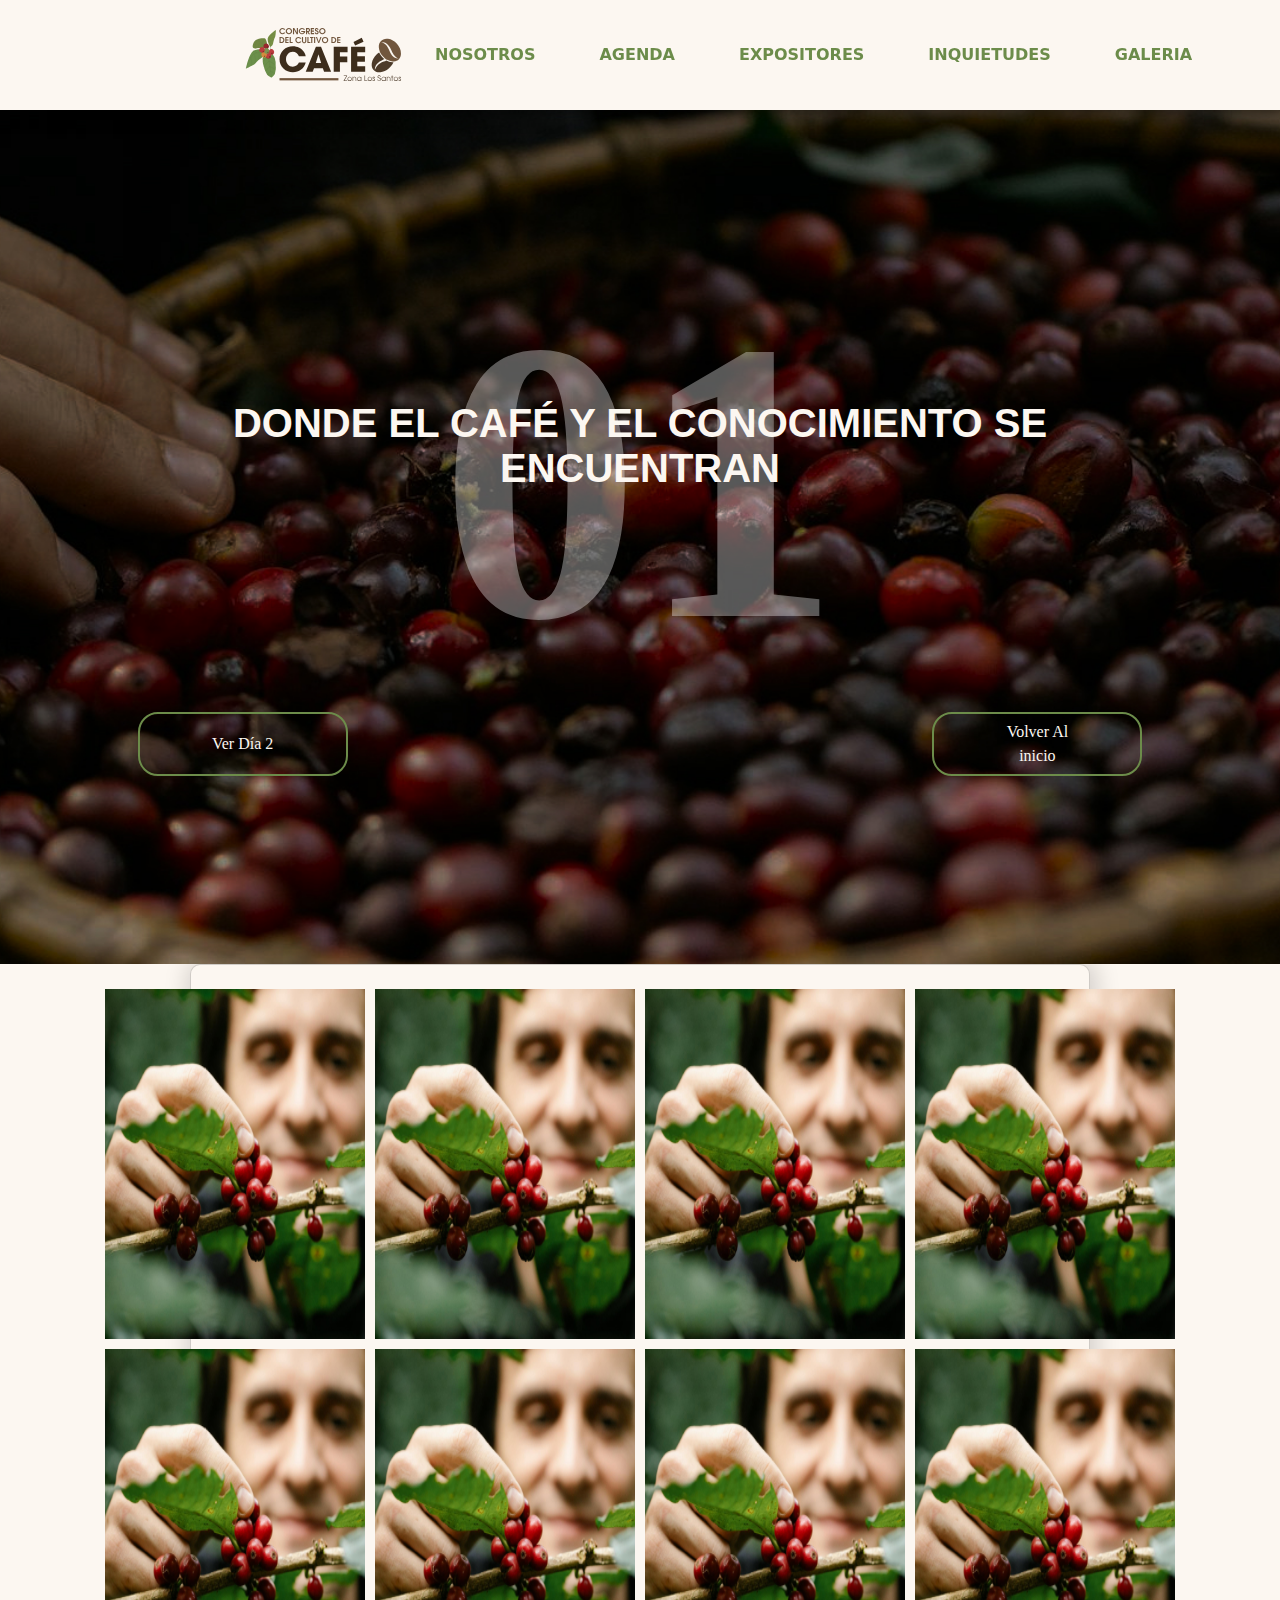
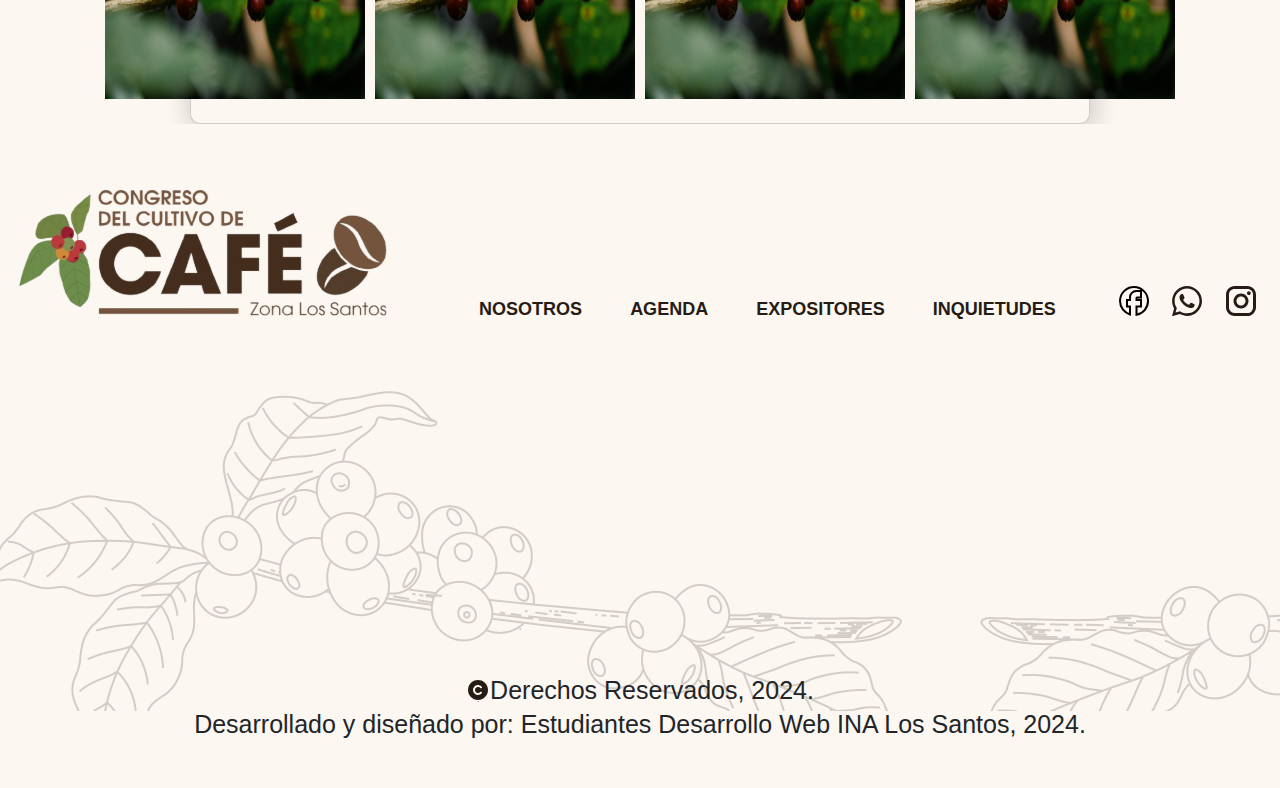
==== commit 547a9fcd: "Update index1.html" ====
--- a/index1.html
+++ b/index1.html
@@ -76,7 +76,7 @@
                         <a href="index2.html" class="btn">Ver Día 2</a>
                     </div>
                     <div class="">
-                        <a href="index3.html" class="btn">Ver Día 3</a>
+                        <a href="index.html" class="btn">Volver Al inicio</a>
                     </div>
                 </div>
             </div>
@@ -175,4 +175,4 @@
         crossorigin="anonymous"></script>
     <script src="JS/main.js"></script>
 </body>
-</html>+</html>
--- a/CSS/style.css
+++ b/CSS/style.css
@@ -9,11 +9,74 @@
 /* IMPORTACIÓN DE FUENTES */
 @font-face {
     font-family: "Ranade";
-    src: url(../Fuentes/Ranade_Complete/Ranade_Complete/Fonts/TTF/Ranade-Variable.ttf);
+    src: url('../fuentes/Ranade-Bold.otf') format('opentype');
+    font-weight: bold;
+    font-style: normal;
 }
 @font-face {
-    font-family: "Supreme";
-    src: url(../Fuentes/Supreme_Complete/Supreme_Complete/Fonts/TTF/Supreme-Variable.ttf);
+    font-family: "Ranade";
+    src: url('../fuentes/Ranade-BoldItalic.otf') format('opentype');
+    font-weight: bold;
+    font-style: italic;
+}
+@font-face {
+    font-family: "Ranade";
+    src: url('../fuentes/Ranade-Italic.otf') format('opentype');
+    font-weight: normal;
+    font-style: italic;
+}
+@font-face {
+    font-family: "Ranade";
+    src: url('../fuentes/Ranade-Light.otf') format('opentype');
+    font-weight: 300;
+    font-style: normal;
+}
+@font-face {
+    font-family: "Ranade";
+    src: url('../fuentes/Ranade-LightItalic.otf') format('opentype');
+    font-weight: 300;
+    font-style: italic;
+}
+@font-face {
+    font-family: "Ranade";
+    src: url('../fuentes/Ranade-Medium.otf') format('opentype');
+    font-weight: 500;
+    font-style: normal;
+}
+@font-face {
+    font-family: "Ranade";
+    src: url('../fuentes/Ranade-Mediumitalic.otf') format('opentype');
+    font-weight: 500;
+    font-style: italic;
+}
+@font-face {
+    font-family: "Ranade";
+    src: url('../fuentes/Ranade-Regular.otf') format('opentype');
+    font-weight: normal;
+    font-style: normal;
+}
+@font-face {
+    font-family: "Ranade";
+    src: url('../fuentes/Ranade-Thin.otf') format('opentype');
+    font-weight: 100;
+    font-style: normal;
+}
+@font-face {
+    font-family: "Ranade";
+    src: url('../fuentes/Ranade-Thinltalic.otf') format('opentype');
+    font-weight: 100;
+    font-style: italic;
+}
+/* Fuentes variables */
+@font-face {
+    font-family: "Ranade Variable";
+    src: url('../fuentes/Ranade-Variable.ttf') format('truetype');
+    font-style: normal;
+}
+@font-face {
+    font-family: "Ranade Variable";
+    src: url('../fuentes/Ranade-Variableltalic.ttf') format('truetype');
+    font-style: italic;
 }
 /* VARIABLES */
 :root {
@@ -138,18 +201,21 @@
     font-size: 70px;
     color: var(--Color-Detalles);
     text-transform: uppercase;
+    font-weight: 700;
 }
 .texto_diferente_2 {
     font-family: var(--Fuente-H1);
     font-size: 60px;
     color: var(--Color-Detalles);
     text-transform: uppercase;
+    font-weight: 700;
 }
 .texto_diferente_3 {
     font-family: var(--Fuente-H1);
     font-size: 60px;
     color: var(--Color-Detalles);
     text-transform: uppercase;
+    font-weight: 700;
 }
 .p_banner {
     font-family: var(--Fuente-Parrafos);
@@ -808,8 +874,9 @@
 /* /\/\/\/\/\/\/\/\/\/\/\/\/\/\/\/\/\/\/\/\/\/\/\/\/\/\/\/\/\/\/\/\/\/\/\/\/\/\/\/\/\/\/\/\/\/\/\/\/\/\/\/\/\/\/\/\
 METRICAS
 /\/\/\/\/\/\/\/\/\/\/\/\/\/\/\/\/\/\/\/\/\/\/\/\/\/\/\/\/\/\/\/\/\/\/\/\/\/\/\/\/\/\/\/\/\/\/\/\/\/\/\/\/\/\/\/\ */
-.cfondo {
-    fill: var(--Color-Fondo-Claro);
+.cfondo{
+    fill: #fcf7f1 !important;
+    filter: drop-shadow(0px 0px 10px rgba(0,0,0,0.2)) !important;
 }
 .cfront,
 .cfront2,
@@ -1765,7 +1832,7 @@
     }
      /*============================= INICIO SECCION COLABORADORES =====================================*/
      .contenido_colaboradores{
-        gap: 50px;
+        gap: 50px !important;
     }
     #img_colaboradores1{
         width: 496px;
@@ -2494,7 +2561,7 @@
         padding: 0;
     }
     .btn{
-        width: var(--Ancho-boton-movil)
+        width: 205px;
     }
     .btn a{
         font-size: 15px;
@@ -2502,7 +2569,7 @@
 }
 @media (max-width: 770px) {
     .icon-text {
-        font-size: 12px;
+        font-size: 11px;
     }
     .icon-box img {
         width: 70px;
@@ -2963,7 +3030,7 @@
     }
     .coffee-bean-1 {
         top: 30px;
-        left: 200px;
+        left: 80px;
         width: 50px;
     }
 }
@@ -2984,7 +3051,7 @@
 }
 @media (max-width: 500px) {
     .icon-text {
-        font-size: 12px;
+        font-size: 10px;
     }
 }
 @media (max-width: 480px) {
@@ -3032,8 +3099,8 @@
 }
 @media (max-width: 400px) {
     .icon-text {
-        font-size: 9px;
-        width: 80px;
+        font-size: 11px;
+        width: 175px;
     }
     .icon-box img {
         width: 60px;
@@ -3172,6 +3239,10 @@
     .titulo_banner_1{
         margin-left: -80px;
     }
+    .icon-text{
+        font-size: 10px;
+        width: 151px;
+    }
 }
 @media (max-width: 321px) {
     .titulo_banner_1{
@@ -3200,4 +3271,4 @@
     .overlay h3 {
         font-size: 6rem;
     }
-}+}
